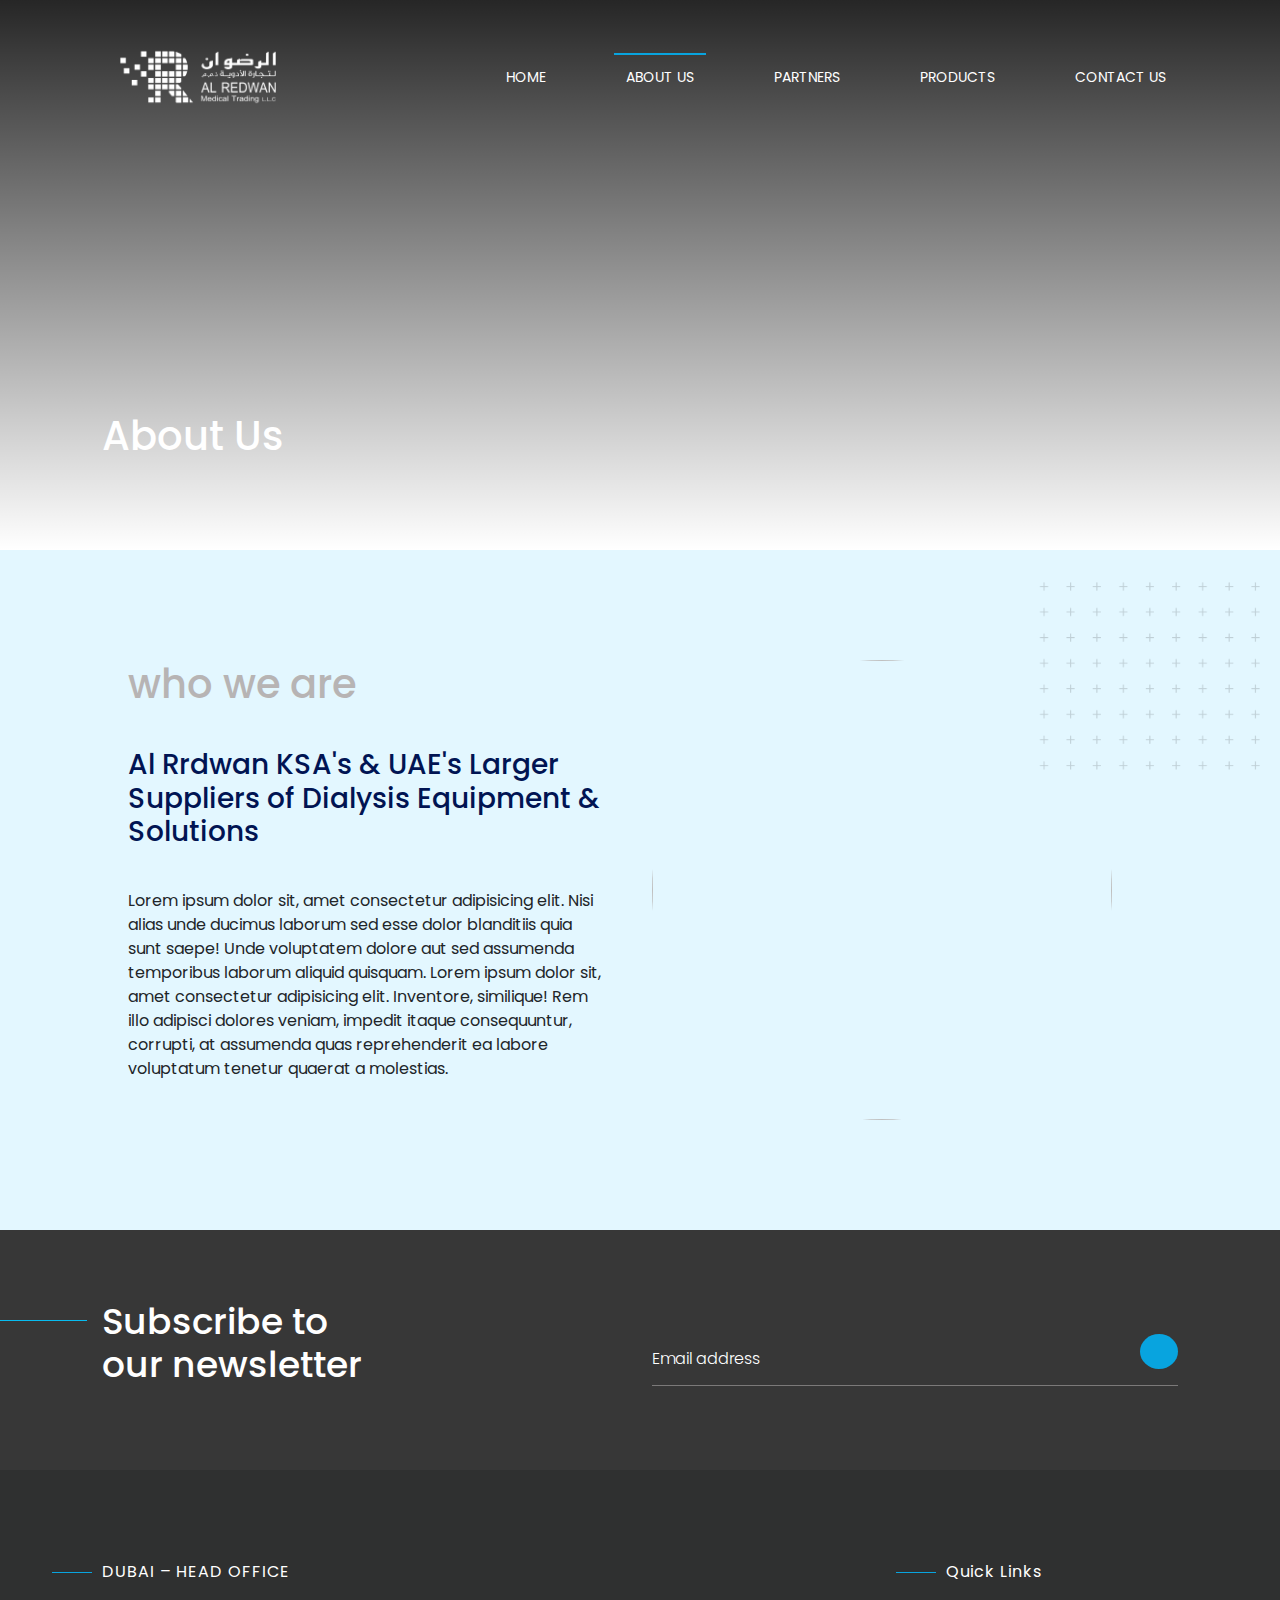
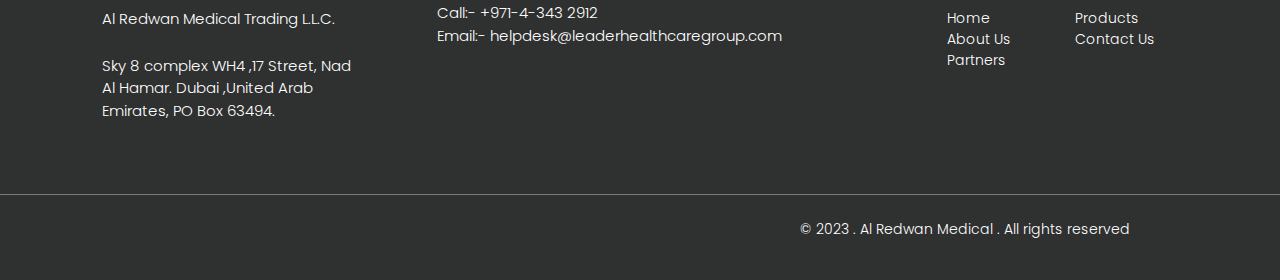
==== aboutus.html @ 27f6eedf "contact about initialize" ====
<!DOCTYPE html>
<html lang="en">

<head>
    <meta charset="UTF-8">
    <meta name="viewport" content="width=device-width, initial-scale=1.0">
    <meta http-equiv="X-UA-Compatible" content="ie=edge">
    <meta name="Description" content="Enter your description here" />
    <link rel="stylesheet" href="asset/css/bootstrap.min.css">
    <link rel="stylesheet" href="asset/css/swiper-bundle.min.css">
    <link rel="stylesheet" href="https://cdnjs.cloudflare.com/ajax/libs/font-awesome/6.4.2/css/all.min.css"
        integrity="sha512-z3gLpd7yknf1YoNbCzqRKc4qyor8gaKU1qmn+CShxbuBusANI9QpRohGBreCFkKxLhei6S9CQXFEbbKuqLg0DA=="
        crossorigin="anonymous" referrerpolicy="no-referrer" />
    <link rel="stylesheet" href="asset/css/style.css">
    <title>About Us</title>
</head>

<body>
    <nav class="navbar navbar-expand-lg">
        <div class="container">
            <a class="navbar-brand" href="#">
                <img src="asset/images/original logo_White.png" alt="Logo">
            </a>
            <button class="navbar-toggler" type="button" data-bs-toggle="collapse"
                data-bs-target="#navbarSupportedContent" aria-controls="navbarSupportedContent" aria-expanded="false"
                aria-label="Toggle navigation">
                <span class="fas fa-bars"></span>
            </button>
            <div class="collapse navbar-collapse " id="navbarSupportedContent">
                <ul class="navbar-nav ms-auto">
                    <li class="nav-item ">
                        <a class="nav-link " aria-current="page" href="index.html">Home</a>
                    </li>
                    <li class="nav-item">
                        <a class="nav-link active" href="#">About us</a>
                    </li>

                    <li class="nav-item">
                        <a class="nav-link" href="partners.html">Partners</a>
                    </li>

                    <li class="nav-item">
                        <a class="nav-link" href="products.html">Products</a>
                    </li>

                    <li class="nav-item">
                        <a class="nav-link" href="contact.html">Contact us</a>
                    </li>
                </ul>
            </div>
        </div>
    </nav>
    <main class="main Partner-main" style="--Partimg:url(../images/slideimg.png)">
        <div class="container">
            <div class="partners-heading">
                <h2 class="">About Us</h2>
            </div>

        </div>
    </main>

    <section class="about-section aboutpage">
        <div class="container">
            <div class="row">
                <div class="col-lg-6">
                    <div class="aboutText aboutmain">
                        <h1>who we are</h1>
                        <h3>
                            Al Rrdwan KSA's & UAE's Larger Suppliers of Dialysis Equipment & Solutions
                        </h3>
                        <p>Lorem ipsum dolor sit, amet consectetur adipisicing elit. Nisi alias unde ducimus laborum sed
                            esse dolor blanditiis quia sunt saepe! Unde voluptatem dolore aut sed assumenda temporibus
                            laborum aliquid quisquam. Lorem ipsum dolor sit,
                            amet consectetur adipisicing elit. Inventore, similique! Rem illo adipisci dolores veniam,
                            impedit itaque consequuntur, corrupti, at assumenda quas reprehenderit ea labore voluptatum
                            tenetur quaerat a molestias.</p>
                    </div>
                </div>
                
                <div class="col-md-6">
                    <div class="aboutdot">
                        <img src="asset/images/dotted.png" alt="">
                    </div>
                    <div class="aboutimage">
                        <img src="asset/images/slideimg.png" alt="">
                    </div>
                    
                </div>
                
            </div>
        </div>
    </section>

    <section class="partner-section subscribe-section">
        <div class="container mb-4">
            <div class="row justify-content-between align-items-end">
                <div class="col-md-4">
                    <h2 class="title">Subscribe to our newsletter</h2>
                </div>
                <div class="col-md-6 ">
                    <div class="subscribe-input d-flex align-items-center">

                        <input type="text" class="text form-control pb-2" placeholder="Email address" required>
                        <button class="subscribe-btn mb-3"><i
                                class="fa-solid fa-arrow-right align-items-center pt-1"></i></button>


                    </div>
                </div>
            </div>
        </div>


    </section>



    <section class="partner-section footer">
        <div class="container mb-4">
            <div class="row pb-5">

                <div class="col-md-3 ">
                    <div class="footer-heading d-flex align-items-center pb-4">
                        <span></span>
                        <p class="">DUBAI – HEAD OFFICE</p>
                    </div>

                    <div class="footer-location">
                        <p class="first pb-4 ">Al Redwan Medical Trading L.L.C.</p>

                        <p>Sky 8 complex WH4 ,17 Street, Nad Al Hamar. Dubai ,United Arab Emirates, PO Box 63494.</p>

                    </div>
                </div>
                <div class="col-md-5 ">
                    <div class="footer-email">

                        <p>Call:- +971-4-343 2912</p>
                        <p>Email:- helpdesk@leaderhealthcaregroup.com</p>

                    </div>
                </div>

                <div class="col-md-4 footer-section">
                    <div class="footer-heading footer-heading1 d-flex align-items-center pb-4">
                        <span></span>
                        <p class="">Quick Links</p>
                    </div>

                    <div class="row">
                        <div class="col-md-6 quick-links ">
                            <ul>
                                <li><a href="index.html">Home</a></li>
                                <li><a href="#">About Us</a></li>
                                <li><a href="partners.html">Partners</a></li>
                            </ul>
                        </div>
                        <div class="col-md-6 quick-links">
                            <ul>
                                <li><a href="products.html">Products</a></li>
                                <li><a href="contact.html">Contact Us</a></li>
                            </ul>
                        </div>
                    </div>


                </div>



            </div>


        </div>
        <div class="all-rights-border"></div>
        <div class="container">
            <div class="all-rights text-end pt-4">
                <p>© 2023 . Al Redwan Medical . All rights reserved</p>
            </div>
        </div>
    </section>



    <script src="https://cdnjs.cloudflare.com/ajax/libs/popper.js/2.9.2/umd/popper.min.js"></script>
    <script src="asset/js/swiper-bundle.min.js"></script>
    <script src="asset/js/jquery-3.6.0.min.js "></script>
    <script src="asset/js/bootstrap.bundle.min.js"></script>
</body>

</html>


<script>
    const links = document.querySelectorAll(".navbar-nav li a");
    function removeActiveClass() {
        links.forEach(link => link.classList.remove("active"));
    }
    links.forEach(link => {
        link.addEventListener('click', function (event) {
            removeActiveClass();
            link.classList.add('active');
        });
    });

    var swiper = new Swiper(".mySwiper", {
        slidesPerView: 1,
        spaceBetween: 0,
        loop: true,
        navigation: {
            nextEl: ".swiper-button-next",
            prevEl: ".swiper-button-prev",
        },
        breakpoints: {
            420: {
                slidesPerView: 1,
                spaceBetween: 4,
            },

            640: {
                slidesPerView: 2,
                spaceBetween: 6,
            },
            768: {
                slidesPerView: 3,
                spaceBetween: 10,
            },
            1024: {
                slidesPerView: 4,
                spaceBetween: 14,
            },
        },
    });

    var swiper = new Swiper(".myswiper2", {
        slidesPerView: 1,
        spaceBetween: 3,
        loop: true,
        // centeredSlides:true,
        breakpoints: {
            480: {
                slidesPerView: 2,
                spaceBetween: 5,
            },
            640: {
                slidesPerView: 3,
                spaceBetween: 10,
            },
            768: {
                slidesPerView: 4,
                spaceBetween: 15,
            },
            1024: {
                slidesPerView: 6,
                spaceBetween: 20,
            },
            2000: {
                slidesPerView: 8,
                spaceBetween: 20,
            },
        },
    });
</script>
---- asset/css/style.css ----
@import url('https://fonts.googleapis.com/css2?family=Poppins:wght@300;400;500;600;700&display=swap');

:root {
    --theme-color: #08a4df;
    --dark-color: #011453;
}

body {
    font-family: 'Poppins', sans-serif;
}

h1,
h2,
h3,
h4,
h5,
h6,
p,
figure {
    margin: 0;
}

p {
    font-size: 16px;
}

a {
    text-decoration: none;
    transition: 0.5s ease;
}



@media (max-width: 1366px) {
    .container {
        max-width: 1100px;
    }
   
}

.main {
    background-image: var(--bgimg);
    background-size: cover;
    height: 880px;
}

.navbar {
    padding: 40px 0;
    position: absolute;
    top: 0;
    left: 0;
    right: 0;
    z-index: 99;
}

.navbar-toggler {
    box-shadow: none !important;
    border: none !important;
    color: white;
}

.navbar-brand img {
    max-width: 15vw;
    min-width: 100px;
}

.navbar-nav {
    gap: 56px;
}

.navbar-nav .nav-link {
    color: #fff !important;
    text-transform: uppercase;
    padding: 12px !important;
    font-size: 14px;
    border-top: 2px solid transparent;
}

.navbar-nav .nav-link:hover,
.navbar-nav .nav-link.active {
    border-color: var(--theme-color);
}

.main {
    position: relative;
    z-index: 1;
    display: flex;
    align-items:center;
    color: white;
}

.main p {
    display: flex;
    align-items: center;
    gap: 18px;
    font-size: 16px;
    font-weight: 300;
}

.main p span {
    width: 50px;
    height: 1px;
    background-color: white;
    display: block;
}

.main h1 {
    font-size: 64px;
    margin: 50px 0;
}

.main .btn {
    border: 1px solid white;
    border-radius: 36px;
    padding: 0.8rem 3.25rem;
    font-size: 16px;
    text-transform: uppercase;
    color: #fff;
}

.main .btn:hover {
    background-color: white;
    color: black;
}

.main .btnplay {
    width: 128px;
    height: 128px;
    border: none;
    border-radius: 50%;
}

.main .btnplay i {
    font-size: 20px;
    color: var(--theme-color);
}

.main::after {
    content: '';
    position: absolute;
    inset: 0;
    background: linear-gradient(to bottom, rgba(0, 0, 0, 0.85) 0, rgba(0, 0, 0, 0) 100%);
    z-index: -1;
    pointer-events: none;

}

/* About Section */
.about-section {
    padding: 150px 0 150px;
    background: #e3f7ff;
    overflow: hidden;
}


.about-section .aboutText {
    margin: auto;
    width: 90%;
}

.about-section h2 {
    font-size: 40px;
    color: var(--dark-color);
    margin-bottom: 45px;
}

.about-section .btn {
    border: 1px solid #024670;
    border-radius: 36px;
    padding: 0.8rem 3.25rem;
    font-size: 16px;
    text-transform: uppercase;
    color: black;
    margin-top: 45px;
}

.about-section .btn:hover {
    background-color: #024670;
    color: white;
}

.about-section .images {
    margin-right: -7rem;
    display: flex;
    justify-content: end;
    position: relative;
    z-index: 1;
}

.about-section .images img:nth-child(1) {
    transform: translateY(-80px);
}

.about-section .images img:nth-child(2) {
    transform: translateY(80px);
}

.about-section .images img:nth-child(3) {
    position: absolute;
    bottom: -6rem;
    left: -3.5rem;
    z-index: -1;
}

/* !@About Section */


/* Partner Section */

.partner-section {
    background-color: var(--theme-color);
    padding: 90px 0 110px 0;
    color: white;
}

section .title {
    font-size: 32px;
    font-weight: 500;
    position: relative;
}

section .title::before {
    content: '';
    position: absolute;
    top: 20px;
    width: 180px;
    left: -195px;
    height: 1px;
    background-color: #08bcf0;
}

.partner-section .partnerImage {
    margin-top: 96px;
}

.partner-section a {
    display: block;
    background-color: white;
    border: 1px solid var(--theme-color);
    transition: filter 0.5s ease;
}

.partner-section a img {
    width: 100%;
    max-height: 190px;
    object-fit: cover;
}

.partner-section a:hover {
    filter: drop-shadow(-2px 10px 24px rgba(0, 0, 0, 0.25));
}

/* !@Partner Section */

.featured-section {
    background-color: #e3f8ff;
    padding: 150px 0;
}

.featured-section .btn {
    background-color: var(--theme-color);
    border-radius: 36px;
    padding: 0.8rem 2rem;
    font-size: 16px;
    text-transform: uppercase;
    color: white;
}

.featured-section .btn:hover {
    background-color: var(--dark-color);
    color: white;
}

.featured-section h2 {
    color: var(--dark-color);
}

.featured-section h2::before {
    background-color: var(--dark-color);
}

/* Prodcut Section */
.featured-section .swiper {
    padding: 1px;
    margin-top: 40px;
}

.featured-section .slider {
    position: relative;
}

.slider .swiper-button-prev,
.slider .swiper-button-next {
    width: 42px;
    height: 42px;
    border-radius: 50%;
    background-color: white;
}

.slider .swiper-button-prev::after,
.slider .swiper-button-next::after {
    font-size: 18px;
    font-weight: 700;
    color: var(--theme-color);
}

.slider .swiper-button-prev {
    left: -3rem;    
}

.slider .swiper-button-next {
    right: -3rem;
}

.productCard {
    position: relative;
    background-color: white;
    /* max-width: 295px; */
    max-height: 345px;
    min-height: 250px;
    text-align: center;
}

.productCard:hover {
    box-shadow: 0 0 0 1px #09a5df;
    /* border: 1px solid #09a5df; */
}

.productCard figure {
    position: relative;
    z-index: 1;
}

.productCard figure img:nth-child(2) {
    opacity: 1;
    transition: 0.5s ease;
}

.productCard figure .small {
    position: absolute;
    top: 10px;
    left: 10px;
    width: 100px;
    height: 50px;
    object-fit: cover;
    z-index: 3;
    transition: 0.5s ease;
}

.productCard:hover figure .small {
    top: 10%;
    left: 50%;
    transform: translateX(-50%);
    width: 200px;
    height: 140px;
}

.productCard .card-body {
    text-align: center;
    position: relative;
    z-index: 2;
    transition: 0.5s ease;
}

.productCard h3 {
    width: 165px;
    margin: auto;
    font-size: 16px;
    font-weight: 500;
    margin-bottom: 10px;
}

.productCard .card-body .btn {
    opacity: 0;
    transform: translateY(50%);
    transition: 0.5s ease;
}

.productCard:hover figure img:nth-child(2) {
    opacity: 0;
}

.productCard:hover .card-body {
    transform: translateY(-110px);
}

.productCard:hover .card-body .btn {
    opacity: 1;
    transform: translateY(10%);
}


/* !@Prodcut Section */


/* Event Section */
.myswiper2{
    margin: 0 -3rem;
    
}
.event-section{
    overflow: hidden;
}
.eventtop-text p{
    font-size: 16px;
    font-weight: 300;
}
.event-card {
   border-radius: 5px;  
}

.event-card img{
   min-height: 100px;
   object-fit: contain;
   width: 50%;
   height: 180px;
   min-height: 0px;
}

.event-text p{
   margin: 0 25px 0 25px;

    border-top: 1px solid black;
   padding-top: 10px;
    font-weight: 300;
    font-size: 10px;
    text-align: center;
    padding-bottom: 25px;
}
/* !@Event Section */



/* Contact Section */
.contact-section{
    padding: 0px 0;
}
.contact-section p{
    margin: 30px 0;
    font-weight: 300;

}
.contact-section h2{
    font-size: 55px;
    font-weight: 500;
    color: #09a5df;
}
.contact-section .title::before {
    content: '';
    position: absolute;
    top: 30px;
    width: 180px;
    left: -195px;
    height: 1px;
    background-color: #08bcf0;
}
.contact-section img{
    width: 100%;
   margin-top: -0.80rem;
    object-fit: cover;
    /* max-width: 450px; */
}
.contact-section .btn{
    padding: 0.8rem 2.5rem;
}
.contact-section .contact-text{
    padding-top: 150px;
}

/* !@Contact Section */


/* Subscribe Section */
.subscribe-section{
    background-color: #373737;
    padding: 70px 0 60px 0;

}
.subscribe-section h2{
    width: 80%;
font-size: 36px;
font-weight: 500;

}
.subscribe-input{
    border-bottom: 1px solid #7b7979 ;
}
.subscribe-input input{
    background-color: transparent !important;
    border: none !important;
    box-shadow: none !important;
    padding-left: 0;
}
.subscribe-input .form-control::placeholder{
    color: #fff;
    font-size: 16px;
    font-weight: 300;
}
.subscribe-input .form-control{
    caret-color: #fff;
    color: #fff;
}

.subscribe-input .subscribe-btn{
    background-color: var(--theme-color);
    width: 40px;
    height: 35px;
    border: none;
    border-radius: 50%;
}

.subscribe-input .subscribe-btn i {
    font-size: 20px;
    color: #fff;
}
/* !@Subscribe Section */


/* Footer */

.footer{
    background-color: #2f3030;
    padding: 90px 0 40px 0;
}
.footer-heading{
    gap: 10px;
}
.footer-heading span{
    width: 40px;
    height: 1px;
    background-color: var(--theme-color);
    margin-left: -3.1rem;
}
.footer-heading p{
    font-weight: 400;
    letter-spacing: 1px;
}
.footer-location p{
    font-size: 15px;
    font-weight: 300;
}
.footer-email{
    padding-top: 42px;
    margin-left: 60px;
}
.footer-email p{
    font-size: 15px;
    font-weight: 300; 
}
.quick-links{
    margin-left: 0px;
}
.quick-links ul {
    margin: 0;
    padding: 0;
    list-style: none;
}

.quick-links a{
    background-color: transparent;
    border: none;
    transition: none !important;
    color: #fff;
    font-size: 14px;
    font-weight: 300;
}
.footer-heading1{
    margin-left: 110px;
}
.footer-section .row{
    margin-left: 100px;

}
.all-rights-border{
    border-top: 1px solid #7b7979;
}
.all-rights p{
    font-size: 14px;
    font-weight: 300;
    padding-right: 3rem;
}


/* Home Mobile-version */
@media (max-width:1196px) {
    .slider .swiper-button-prev {
        left: -0.5rem;    
    }   
    .slider .swiper-button-next {
        right: -0.5rem;
    }
    .about-section .images {
        margin-right: -4rem; 
        /* z-index: auto;    */
    }
}
@media (max-width:1100px) {
    .about-section .aboutText {
        width: 70%;
    }
    
    .about-section h2 {
        font-size: 35px;  
    }
    .about-section p{
        font-size: 14px;
    }
    .footer-email{
        margin-left: 40px;
    }
    .footer-location p{
        font-size: 13px;
    }
    .footer-email p{
        font-size: 13px;
    }
    .quick-links a{
        font-size: 13px;
    }
}




@media (max-width:991px) {
    .featured-section .btn{
        margin-top: 20px;
    }
    .navbar-nav {
        gap: 6px;
    }

    .main {
        align-items:end;
        padding-bottom: 20px;
    }
    .main h1 {
        font-size: 50px;
    }
    .main .btn {
        padding: 0.8rem 3rem;        
    }
    .main .btnplay {
        width: 110px;
        height: 110px;
        
    }
    section .title::before {        
        left: -180px;
    }
    .about-section .images img{
        margin-top: 170px;
    }
    .about-section .aboutText {
        width: 90%;
    }
    .about-section .btn {
        padding: 0.8rem 3rem;
    }
    .contact-section .contact-text{
        padding-top: 60px;
    }
    .contact-section img{
       margin-top: -0.70rem;
    }
    .contact-section h2{
        font-size: 40px;
    }
    .contact-section .title::before {
        left: -180px;
        top: 20px;
    }
    .contact-section .btn{
        padding: 0.8rem 2rem;
    }
    .footer-email{
        margin-left: 13px;
    }
    .footer-section .row{
        margin-left: 60px;
    
    }
}

@media (max-width:767px) {
    .contact-section img{
       margin-top: -0rem;
    }
    .subscribe-input {
        margin-top: 40px;
    }
    .footer-email{
        margin-left: 0px;
    }
    .footer-section .row{
        margin-left: 0px;
    }
    .footer-heading1{
        margin-left: 0px;
        margin-top: 10px;
    }
    .footer-location p{
        font-size: 11px;
    }
    .footer-email p{
        font-size: 11px;
    }
    .quick-links a{
        font-size: 11px;
    }
   
    .footer-heading{
        gap: 5px;
    }
    .footer-heading span{
        width: 40px;
        height: 1px;
        background-color: var(--theme-color);
        margin-left: -2.5rem;
    }
}



@media (max-width:480px) {
    .main h1 {
        font-size: 40px;
    }
    .main .btnplay {
        margin-top: 10px;        
    }  
    .event-card{
        margin: 0 60px 0 60px;
    }
    .all-rights p{
        font-size: 11px;
        font-weight: 300;
        padding-right: 0rem;
    }
}
/* !@Home Mobile-version */



/* About Page */
.aboutpage{
    padding: 110px 0 110px;
}
.aboutmain h1{
    color: rgb(183, 180, 180);
}

.aboutmain h3{
    color: var(--dark-color);
    padding: 40px 0;
}
.aboutdot{
    position: relative;
}
.aboutdot img{
    position: absolute;
    top: -110px;
    right: -90px;
    max-height: 250px;
}
.aboutimage img{
    border-radius: 50%;
     object-fit: cover;
    height: 460px;
    width: 460px;
}

/* !@About Page */



/* Partners Page */

.Partner-main{
    background-image: var(--Partimg);
    background-size: cover;
    height: 550px;
}

.Partner-main{     
    align-items:end; 
}
.Partner-main h2 {
    font-size: 40px;
    margin: 90px 0px;
}
.partners-content .title::before {
    background-color: var(--dark-color);
}
.partners-content{
    background-color: #e3f8ff;
    color: var(--dark-color); 
}
.partners-content a {   
    border: 1px solid #e3f8ff;
}
.partners-content .partnerImage {
    margin-top: 35px;
}
.dotimage{
    position: relative;
}
.dotimage img{
    position: absolute;
    left: -19rem;
}
.partners-content1 .title::before {
    background-color: #fff;
}
.partners-content1 .partnerImage {
    margin-top: 35px;
}
/* !@Partners Page */


/* Product Page */
.productsection {
    padding: 70px 0 120px;
}
.featured-section .products-content{
    margin-top: 40px;
}

.dropdown a{
    padding-right: 20px;
}
.dropdown img{
    width: 60px;
    height: 50px;
    /* max-height: 100px;
    height: 90px; */
    object-fit: contain;
    /* margin-left: 0%; */
   
}

.dropbtn{
    border: 1px solid var(--theme-color) !important;
}
.dropdown-toggle{
    color: var(--theme-color) !important;
}
.dropbtn span{
    color: black;
}
.dropbtn{
    /* padding: 0px 2px; */
}
.productCard1 .card-body .btn {
    opacity: 0;
    transform: translateY(10%);
    transition: 0.3s ease;
}

/* !@Product Page */

.about-section .images img:nth-child(3) {
    position: absolute;
    bottom: -6rem;
    left: -3.5rem;
    z-index: -1;
}

/* Contact Page */
.top-image{
   position: relative;
    /* margin-top: -8rem; */
    z-index: -1;
}
.top-image img{
    max-height: 250px;
    position: absolute;
    right: -90px;
    top: -95px;
}
.contact-form{
    z-index: 44;
}
.contact-info p{
    font-size: 14px;
    font-weight: 300;
}
.conatct-border{
    border-bottom: 1px solid white;
    margin-right: 200px;
}
.contact-loc{
    margin-top: 25px;
    margin-bottom: 30px;
}
.partners-content1 i{
    font-size: 22px;
}
.contact-loc a{
    background-color: transparent;
    text-decoration: none;
    color: #fff;
    font-size: 14px;

}
.contact-loc p{
    /* width: 70%; */
    font-size: 14px;
}
.contact-form input{
    border-radius: 20px;
    box-shadow: none !important;
}
.contact-form textarea{
    box-shadow: none !important;
}
.contact-form button{
    border-radius: 25px;
    background-color: #fff;
    padding: 10px 50px;
    border: none;
    text-transform: uppercase;
}
.contact-form button:hover{
    background-color: var(--dark-color);
    color: #fff;
    transition: 0.5s;
}
.contact-form .form-control::placeholder{
    /* color: #fff; */
    font-size: 14px;
    font-weight: 200;
    padding-left: 10px;
}
.form .form-control::placeholder{
    padding-top: 5px;
}

@media (max-width:1200px) {
    .top-image img{
        right: -10px;
    }
}
@media (max-width:767px) {
    .contact-form{
        margin-top: 20px;
    }
}
@media (max-width:425px) {
    .conatct-border{
        margin-right: 0px;
    } 
}
/* .about-section {
    padding: 150px 0 150px;
    background: #e3f7ff;
    overflow: hidden;
} */
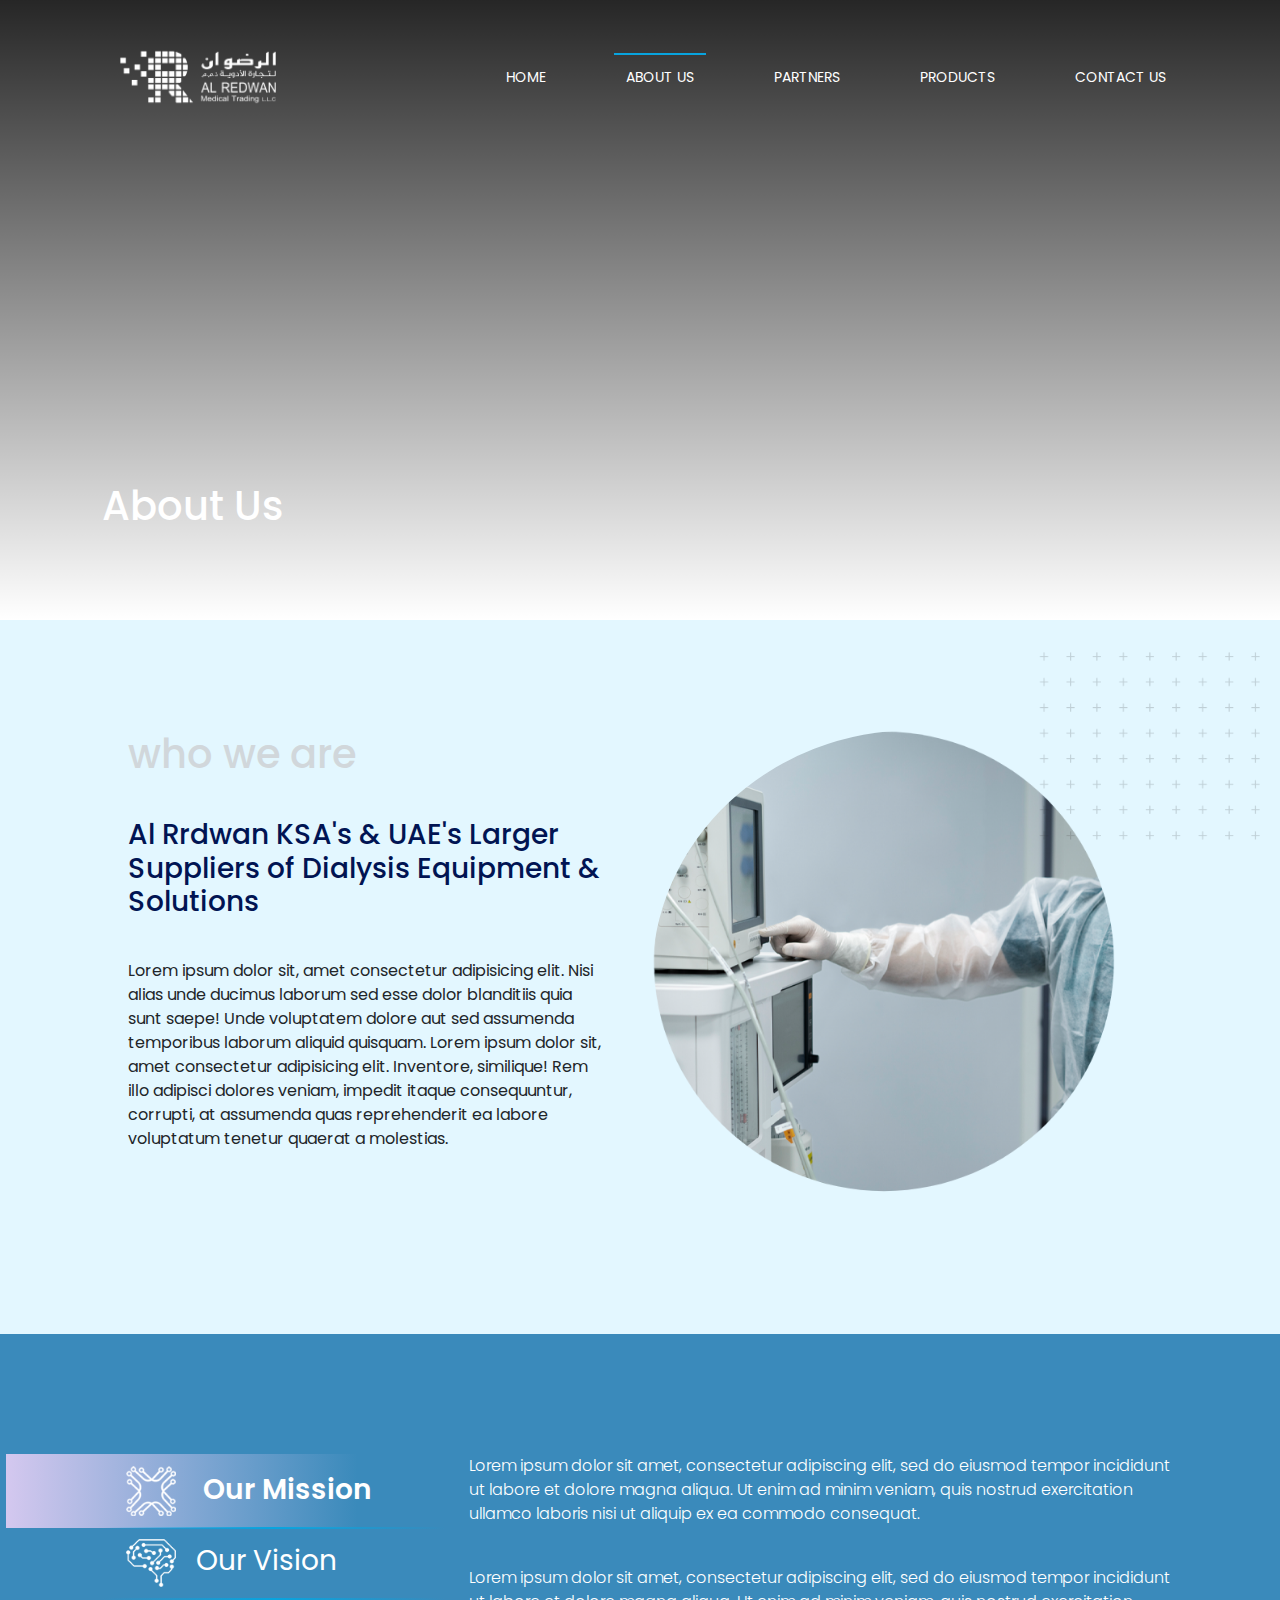
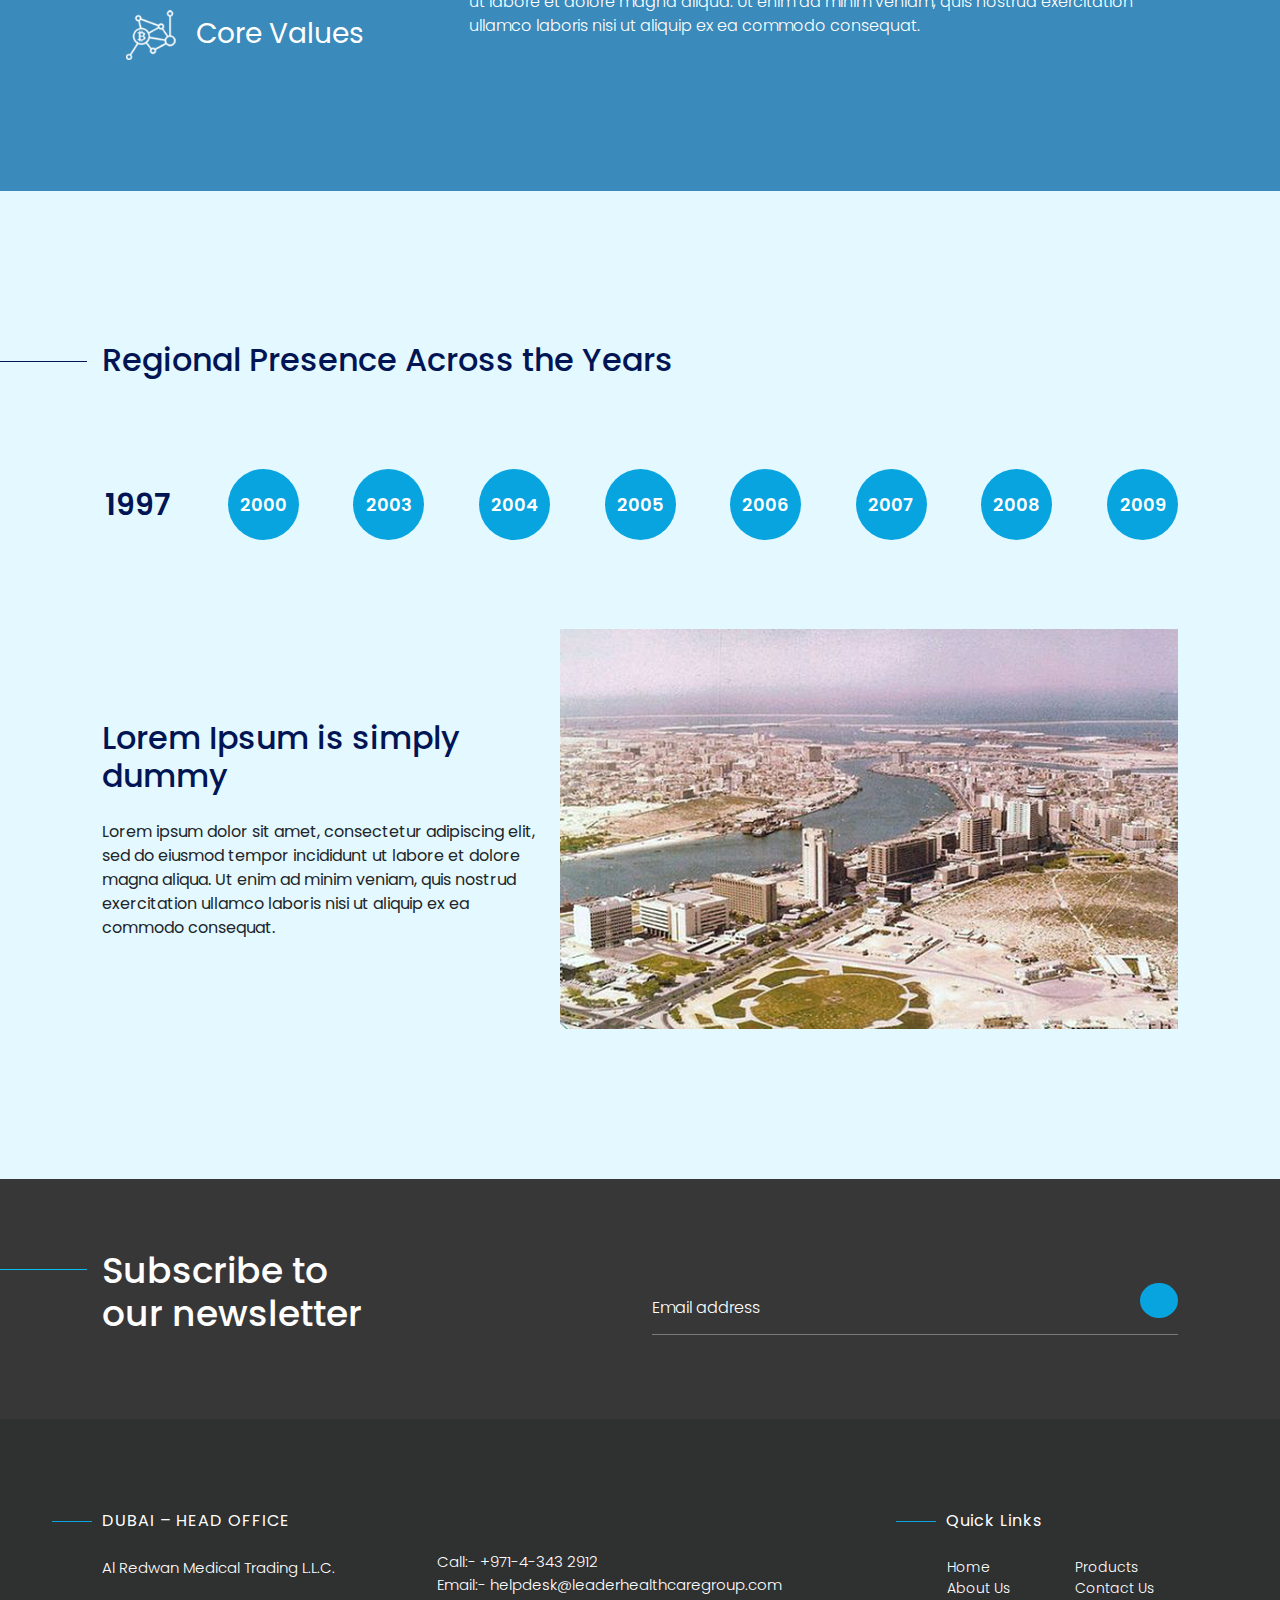
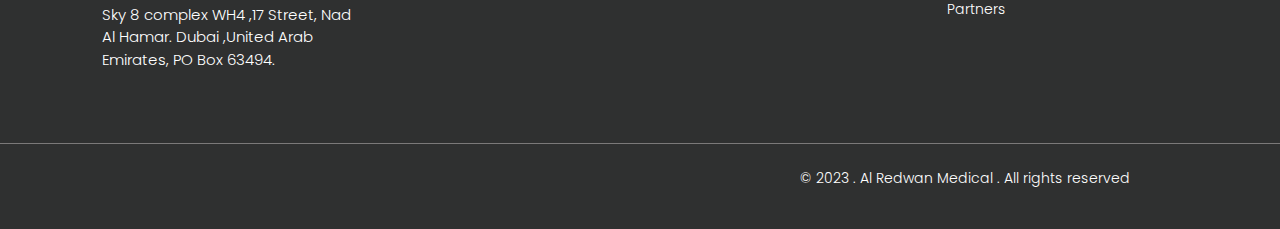
==== commit ed6e1761: "about partners and product page update" ====
--- a/aboutus.html
+++ b/aboutus.html
@@ -76,19 +76,317 @@
                             tenetur quaerat a molestias.</p>
                     </div>
                 </div>
-                
+
                 <div class="col-md-6">
                     <div class="aboutdot">
                         <img src="asset/images/dotted.png" alt="">
                     </div>
                     <div class="aboutimage">
-                        <img src="asset/images/slideimg.png" alt="">
-                    </div>
-                    
-                </div>
-                
-            </div>
-        </div>
+                        <img src="asset/images/aboutcircle.png" alt="">
+                    </div>
+
+                </div>
+
+            </div>
+        </div>
+    </section>
+
+    <section class="timelineTab">
+        <div class="container">
+            <div class="row">
+                <div class="col-md-4">
+                    <ul class="nav nav-tabs" id="myTab" role="tablist">
+                        <li class="nav-item" role="presentation">
+                            <button class="nav-link active" id="home-tab" data-bs-toggle="tab" data-bs-target="#home"
+                                type="button" role="tab" aria-controls="home" aria-selected="true"><span><img
+                                        src="asset/images/abouticon.png" class="img-fluid" alt=""> Our
+                                    Mission</span> <i class="fa-solid fa-chevron-right"></i></button>
+                        </li>
+                        <li class="nav-item" role="presentation">
+                            <button class="nav-link" id="profile-tab" data-bs-toggle="tab" data-bs-target="#profile"
+                                type="button" role="tab" aria-controls="profile" aria-selected="false"><span><img
+                                        src="asset/images/abouticon1 (1).png" class="img-fluid" alt="">Our
+                                    Vision</span> <i class="fa-solid fa-chevron-right"></i></button>
+                        </li>
+                        <li class="nav-item" role="presentation">
+                            <button class="nav-link" id="contact-tab" data-bs-toggle="tab" data-bs-target="#contact"
+                                type="button" role="tab" aria-controls="contact" aria-selected="false"><span><img
+                                        src="asset/images/abouticon2.png" class="img-fluid" alt="">Core
+                                    Values</span> <i class="fa-solid fa-chevron-right"></i></button>
+                        </li>
+                    </ul>
+
+                </div>
+                <div class="col-md-8">
+                    <div class="tab-content" id="myTabContent">
+                        <div class="tab-pane fade show active" id="home" role="tabpanel" aria-labelledby="home-tab">
+                            <p>Lorem ipsum dolor sit amet, consectetur adipiscing elit, sed do eiusmod tempor incididunt
+                                ut labore et dolore magna aliqua. Ut enim ad minim veniam, quis nostrud exercitation
+                                ullamco laboris nisi ut aliquip ex ea commodo consequat.</p>
+
+                            <p>Lorem ipsum dolor sit amet, consectetur adipiscing elit, sed do eiusmod tempor
+                                incididunt ut labore et dolore magna aliqua. Ut enim ad minim veniam, quis nostrud
+                                exercitation ullamco laboris nisi ut aliquip ex ea commodo consequat.
+                            </p>
+                        </div>
+                        <div class="tab-pane fade" id="profile" role="tabpanel" aria-labelledby="profile-tab">
+                            <p>Lorem ipsum dolor sit amet, consectetur adipiscing elit, sed do eiusmod tempor incididunt
+                                ut labore et dolore magna aliqua. Ut enim ad minim veniam, quis nostrud exercitation
+                                ullamco laboris nisi ut aliquip ex ea commodo consequat.</p>
+
+                            <p>Lorem ipsum dolor sit amet, consectetur adipiscing elit, sed do eiusmod tempor
+                                incididunt ut labore et dolore magna aliqua. Ut enim ad minim veniam, quis nostrud
+                                exercitation ullamco laboris nisi ut aliquip ex ea commodo consequat.
+                            </p>
+                        </div>
+                        <div class="tab-pane fade" id="contact" role="tabpanel" aria-labelledby="contact-tab">
+                            <p>Lorem ipsum dolor sit amet, consectetur adipiscing elit, sed do eiusmod tempor incididunt
+                                ut labore et dolore magna aliqua. Ut enim ad minim veniam, quis nostrud exercitation
+                                ullamco laboris nisi ut aliquip ex ea commodo consequat.</p>
+
+                            <p>Lorem ipsum dolor sit amet, consectetur adipiscing elit, sed do eiusmod tempor
+                                incididunt ut labore et dolore magna aliqua. Ut enim ad minim veniam, quis nostrud
+                                exercitation ullamco laboris nisi ut aliquip ex ea commodo consequat.
+                            </p>
+                        </div>
+                    </div>
+                </div>
+            </div>
+        </div>
+    </section>
+
+
+    <section class="featured-section">
+        <div class="container">
+            <div class="">
+                <h2 class="title">Regional Presence Across the Years</h2>
+            </div>
+
+            <ul class="nav nav-tabs" id="myTab1" role="tablist">
+                <li class="nav-item" role="presentation">
+                    <button class="nav-link active" id="tab1-tab" data-bs-toggle="tab" data-bs-target="#tab1"
+                        type="button" role="tab" aria-controls="tab1" aria-selected="true">1997</button>
+                </li>
+                <li class="nav-item" role="presentation">
+                    <button class="nav-link" id="tab2-tab" data-bs-toggle="tab" data-bs-target="#tab2" type="button"
+                        role="tab" aria-controls="tab2" aria-selected="false">2000</button>
+                </li>
+                <li class="nav-item" role="presentation">
+                    <button class="nav-link" id="tab3-tab" data-bs-toggle="tab" data-bs-target="#tab3" type="button"
+                        role="tab" aria-controls="tab3" aria-selected="false">2003</button>
+                </li>
+                <li class="nav-item" role="presentation">
+                    <button class="nav-link" id="tab4-tab" data-bs-toggle="tab" data-bs-target="#tab4" type="button"
+                        role="tab" aria-controls="tab4" aria-selected="false">2004</button>
+                </li>
+                <li class="nav-item" role="presentation">
+                    <button class="nav-link" id="tab5-tab" data-bs-toggle="tab" data-bs-target="#tab5" type="button"
+                        role="tab" aria-controls="tab5" aria-selected="false">2005</button>
+                </li>
+                <li class="nav-item" role="presentation">
+                    <button class="nav-link" id="tab6-tab" data-bs-toggle="tab" data-bs-target="#tab6" type="button"
+                        role="tab" aria-controls="tab6" aria-selected="false">2006</button>
+                </li>
+                <li class="nav-item" role="presentation">
+                    <button class="nav-link" id="tab7-tab" data-bs-toggle="tab" data-bs-target="#tab7" type="button"
+                        role="tab" aria-controls="tab7" aria-selected="false">2007</button>
+                </li>
+                <li class="nav-item" role="presentation">
+                    <button class="nav-link" id="tab8-tab" data-bs-toggle="tab" data-bs-target="#tab8" type="button"
+                        role="tab" aria-controls="tab8" aria-selected="false">2008</button>
+                </li>
+                <li class="nav-item" role="presentation">
+                    <button class="nav-link" id="tab9-tab" data-bs-toggle="tab" data-bs-target="#tab9" type="button"
+                        role="tab" aria-controls="tab9" aria-selected="false">2009</button>
+                </li>
+            </ul>
+
+            <div class="tab-content" id="myTabContent1">
+                <div class="tab-pane fade show active" id="tab1" role="tabpanel" aria-labelledby="tab1-tab">
+                    <div class="row align-items-center">
+
+                        <div class="col-md-5">
+                            <div class="icon-content">
+                                <h2>Lorem Ipsum is simply dummy</h2>
+                                <p class="mt-4">Lorem ipsum dolor sit amet, consectetur adipiscing elit, sed do eiusmod
+                                    tempor
+                                    incididunt ut labore et dolore magna aliqua. Ut enim ad minim veniam, quis nostrud
+                                    exercitation ullamco laboris nisi ut aliquip ex ea commodo consequat.
+                                </p>
+                            </div>
+                        </div>
+                        <div class="col-md-7">
+                            <div class="icon-image">
+                                <img src="asset/images/iconimage.png" alt="">
+                            </div>
+                        </div>
+                    </div>
+                </div>
+                <div class="tab-pane fade" id="tab2" role="tabpanel" aria-labelledby="tab2-tab">
+                    <div class="row align-items-center">
+
+                        <div class="col-md-5">
+                            <div class="icon-content">
+                                <h2>Lorem Ipsum is simply dummy</h2>
+                                <p class="mt-4">Lorem ipsum dolor sit amet, consectetur adipiscing elit, sed do eiusmod
+                                    tempor
+                                    incididunt ut labore et dolore magna aliqua. Ut enim ad minim veniam, quis nostrud
+                                    exercitation ullamco laboris nisi ut aliquip ex ea commodo consequat.
+                                </p>
+                            </div>
+                        </div>
+                        <div class="col-md-7">
+                            <div class="icon-image">
+                                <img src="asset/images/iconimage.png" alt="">
+                            </div>
+                        </div>
+                    </div>
+                </div>
+                <div class="tab-pane fade" id="tab3" role="tabpanel" aria-labelledby="tab3-tab">
+                    <div class="row align-items-center">
+
+                        <div class="col-md-5">
+                            <div class="icon-content">
+                                <h2>Lorem Ipsum is simply dummy</h2>
+                                <p class="mt-4">Lorem ipsum dolor sit amet, consectetur adipiscing elit, sed do eiusmod
+                                    tempor
+                                    incididunt ut labore et dolore magna aliqua. Ut enim ad minim veniam, quis nostrud
+                                    exercitation ullamco laboris nisi ut aliquip ex ea commodo consequat.
+                                </p>
+                            </div>
+                        </div>
+                        <div class="col-md-7">
+                            <div class="icon-image">
+                                <img src="asset/images/iconimage.png" alt="">
+                            </div>
+                        </div>
+                    </div>
+                </div>
+                <div class="tab-pane fade" id="tab4" role="tabpanel" aria-labelledby="tab4-tab">
+                    <div class="row align-items-center">
+
+                        <div class="col-md-5">
+                            <div class="icon-content">
+                                <h2>Lorem Ipsum is simply dummy</h2>
+                                <p class="mt-4">Lorem ipsum dolor sit amet, consectetur adipiscing elit, sed do eiusmod
+                                    tempor
+                                    incididunt ut labore et dolore magna aliqua. Ut enim ad minim veniam, quis nostrud
+                                    exercitation ullamco laboris nisi ut aliquip ex ea commodo consequat.
+                                </p>
+                            </div>
+                        </div>
+                        <div class="col-md-7">
+                            <div class="icon-image">
+                                <img src="asset/images/iconimage.png" alt="">
+                            </div>
+                        </div>
+                    </div>
+                </div>
+                <div class="tab-pane fade" id="tab5" role="tabpanel" aria-labelledby="tab5-tab">
+                    <div class="row align-items-center">
+
+                        <div class="col-md-5">
+                            <div class="icon-content">
+                                <h2>Lorem Ipsum is simply dummy</h2>
+                                <p class="mt-4">Lorem ipsum dolor sit amet, consectetur adipiscing elit, sed do eiusmod
+                                    tempor
+                                    incididunt ut labore et dolore magna aliqua. Ut enim ad minim veniam, quis nostrud
+                                    exercitation ullamco laboris nisi ut aliquip ex ea commodo consequat.
+                                </p>
+                            </div>
+                        </div>
+                        <div class="col-md-7">
+                            <div class="icon-image">
+                                <img src="asset/images/iconimage.png" alt="">
+                            </div>
+                        </div>
+                    </div>
+                </div>
+                <div class="tab-pane fade" id="tab6" role="tabpanel" aria-labelledby="tab6-tab">
+                    <div class="row align-items-center">
+
+                        <div class="col-md-5">
+                            <div class="icon-content">
+                                <h2>Lorem Ipsum is simply dummy</h2>
+                                <p class="mt-4">Lorem ipsum dolor sit amet, consectetur adipiscing elit, sed do eiusmod
+                                    tempor
+                                    incididunt ut labore et dolore magna aliqua. Ut enim ad minim veniam, quis nostrud
+                                    exercitation ullamco laboris nisi ut aliquip ex ea commodo consequat.
+                                </p>
+                            </div>
+                        </div>
+                        <div class="col-md-7">
+                            <div class="icon-image">
+                                <img src="asset/images/iconimage.png" alt="">
+                            </div>
+                        </div>
+                    </div>
+                </div>
+                <div class="tab-pane fade" id="tab7" role="tabpanel" aria-labelledby="tab7-tab">
+                    <div class="row align-items-center">
+
+                        <div class="col-md-5">
+                            <div class="icon-content">
+                                <h2>Lorem Ipsum is simply dummy</h2>
+                                <p class="mt-4">Lorem ipsum dolor sit amet, consectetur adipiscing elit, sed do eiusmod
+                                    tempor
+                                    incididunt ut labore et dolore magna aliqua. Ut enim ad minim veniam, quis nostrud
+                                    exercitation ullamco laboris nisi ut aliquip ex ea commodo consequat.
+                                </p>
+                            </div>
+                        </div>
+                        <div class="col-md-7">
+                            <div class="icon-image">
+                                <img src="asset/images/iconimage.png" alt="">
+                            </div>
+                        </div>
+                    </div>
+                </div>
+                <div class="tab-pane fade" id="tab8" role="tabpanel" aria-labelledby="tab8-tab">
+                    <div class="row align-items-center">
+
+                        <div class="col-md-5">
+                            <div class="icon-content">
+                                <h2>Lorem Ipsum is simply dummy</h2>
+                                <p class="mt-4">Lorem ipsum dolor sit amet, consectetur adipiscing elit, sed do eiusmod
+                                    tempor
+                                    incididunt ut labore et dolore magna aliqua. Ut enim ad minim veniam, quis nostrud
+                                    exercitation ullamco laboris nisi ut aliquip ex ea commodo consequat.
+                                </p>
+                            </div>
+                        </div>
+                        <div class="col-md-7">
+                            <div class="icon-image">
+                                <img src="asset/images/iconimage.png" alt="">
+                            </div>
+                        </div>
+                    </div>
+                </div>
+                <div class="tab-pane fade" id="tab9" role="tabpanel" aria-labelledby="tab9-tab">
+                    <div class="row align-items-center">
+
+                        <div class="col-md-5">
+                            <div class="icon-content">
+                                <h2>Lorem Ipsum is simply dummy</h2>
+                                <p class="mt-4">Lorem ipsum dolor sit amet, consectetur adipiscing elit, sed do eiusmod
+                                    tempor
+                                    incididunt ut labore et dolore magna aliqua. Ut enim ad minim veniam, quis nostrud
+                                    exercitation ullamco laboris nisi ut aliquip ex ea commodo consequat.
+                                </p>
+                            </div>
+                        </div>
+                        <div class="col-md-7">
+                            <div class="icon-image">
+                                <img src="asset/images/iconimage.png" alt="">
+                            </div>
+                        </div>
+                    </div>
+                </div>
+            </div>
+
+
+        </div>
+
     </section>
 
     <section class="partner-section subscribe-section">
--- a/asset/css/style.css
+++ b/asset/css/style.css
@@ -35,7 +35,7 @@
     .container {
         max-width: 1100px;
     }
-   
+
 }
 
 .main {
@@ -60,8 +60,9 @@
 }
 
 .navbar-brand img {
-    max-width: 15vw;
+    width: 15vw;
     min-width: 100px;
+    max-width: 235px;
 }
 
 .navbar-nav {
@@ -85,7 +86,7 @@
     position: relative;
     z-index: 1;
     display: flex;
-    align-items:center;
+    align-items: center;
     color: white;
 }
 
@@ -305,7 +306,7 @@
 }
 
 .slider .swiper-button-prev {
-    left: -3rem;    
+    left: -3rem;
 }
 
 .slider .swiper-button-next {
@@ -394,57 +395,64 @@
 
 
 /* Event Section */
-.myswiper2{
+.myswiper2 {
     margin: 0 -3rem;
-    
-}
-.event-section{
+
+}
+
+.event-section {
     overflow: hidden;
 }
-.eventtop-text p{
+
+.eventtop-text p {
     font-size: 16px;
     font-weight: 300;
 }
+
 .event-card {
-   border-radius: 5px;  
-}
-
-.event-card img{
-   min-height: 100px;
-   object-fit: contain;
-   width: 50%;
-   height: 180px;
-   min-height: 0px;
-}
-
-.event-text p{
-   margin: 0 25px 0 25px;
+    border-radius: 5px;
+}
+
+.event-card img {
+    min-height: 100px;
+    object-fit: contain;
+    width: 50%;
+    height: 180px;
+    min-height: 0px;
+}
+
+.event-text p {
+    margin: 0 25px 0 25px;
 
     border-top: 1px solid black;
-   padding-top: 10px;
+    padding-top: 10px;
     font-weight: 300;
     font-size: 10px;
     text-align: center;
     padding-bottom: 25px;
 }
+
 /* !@Event Section */
 
 
 
 /* Contact Section */
-.contact-section{
+.contact-section {
     padding: 0px 0;
 }
-.contact-section p{
+
+.contact-section p {
     margin: 30px 0;
     font-weight: 300;
 
 }
-.contact-section h2{
+
+.contact-section h2 {
     font-size: 55px;
     font-weight: 500;
     color: #09a5df;
 }
+
 .contact-section .title::before {
     content: '';
     position: absolute;
@@ -454,16 +462,19 @@
     height: 1px;
     background-color: #08bcf0;
 }
-.contact-section img{
+
+.contact-section img {
     width: 100%;
-   margin-top: -0.80rem;
+    margin-top: -0.80rem;
     object-fit: cover;
     /* max-width: 450px; */
 }
-.contact-section .btn{
+
+.contact-section .btn {
     padding: 0.8rem 2.5rem;
 }
-.contact-section .contact-text{
+
+.contact-section .contact-text {
     padding-top: 150px;
 }
 
@@ -471,37 +482,42 @@
 
 
 /* Subscribe Section */
-.subscribe-section{
+.subscribe-section {
     background-color: #373737;
     padding: 70px 0 60px 0;
 
 }
-.subscribe-section h2{
+
+.subscribe-section h2 {
     width: 80%;
-font-size: 36px;
-font-weight: 500;
-
-}
-.subscribe-input{
-    border-bottom: 1px solid #7b7979 ;
-}
-.subscribe-input input{
+    font-size: 36px;
+    font-weight: 500;
+
+}
+
+.subscribe-input {
+    border-bottom: 1px solid #7b7979;
+}
+
+.subscribe-input input {
     background-color: transparent !important;
     border: none !important;
     box-shadow: none !important;
     padding-left: 0;
 }
-.subscribe-input .form-control::placeholder{
+
+.subscribe-input .form-control::placeholder {
     color: #fff;
     font-size: 16px;
     font-weight: 300;
 }
-.subscribe-input .form-control{
+
+.subscribe-input .form-control {
     caret-color: #fff;
     color: #fff;
 }
 
-.subscribe-input .subscribe-btn{
+.subscribe-input .subscribe-btn {
     background-color: var(--theme-color);
     width: 40px;
     height: 35px;
@@ -513,50 +529,59 @@
     font-size: 20px;
     color: #fff;
 }
+
 /* !@Subscribe Section */
 
 
 /* Footer */
 
-.footer{
+.footer {
     background-color: #2f3030;
     padding: 90px 0 40px 0;
 }
-.footer-heading{
+
+.footer-heading {
     gap: 10px;
 }
-.footer-heading span{
+
+.footer-heading span {
     width: 40px;
     height: 1px;
     background-color: var(--theme-color);
     margin-left: -3.1rem;
 }
-.footer-heading p{
+
+.footer-heading p {
     font-weight: 400;
     letter-spacing: 1px;
 }
-.footer-location p{
+
+.footer-location p {
     font-size: 15px;
     font-weight: 300;
 }
-.footer-email{
+
+.footer-email {
     padding-top: 42px;
     margin-left: 60px;
 }
-.footer-email p{
+
+.footer-email p {
     font-size: 15px;
-    font-weight: 300; 
-}
-.quick-links{
+    font-weight: 300;
+}
+
+.quick-links {
     margin-left: 0px;
 }
+
 .quick-links ul {
     margin: 0;
     padding: 0;
     list-style: none;
 }
 
-.quick-links a{
+.quick-links a {
     background-color: transparent;
     border: none;
     transition: none !important;
@@ -564,57 +589,77 @@
     font-size: 14px;
     font-weight: 300;
 }
-.footer-heading1{
+
+.footer-heading1 {
     margin-left: 110px;
 }
-.footer-section .row{
+
+.footer-section .row {
     margin-left: 100px;
 
 }
-.all-rights-border{
-    border-top: 1px solid #7b7979;
-}
-.all-rights p{
-    font-size: 14px;
-    font-weight: 300;
-    padding-right: 3rem;
-}
-
-
+.footer-icon{
+    margin: 10px;
+}
+.footer-icon ul{
+list-style: none;
+gap: 10px;
+padding: 0%;
+}
+.footer-icon a{
+    border-radius: 50%;
+    width: 40px;
+    height: 40px;
+    border: 1px solid #fff;
+    background-color: transparent;
+}
+.footer-icon i{
+padding-top: 12px;
+color: #fff;
+
+}
 /* Home Mobile-version */
 @media (max-width:1196px) {
     .slider .swiper-button-prev {
-        left: -0.5rem;    
-    }   
+        left: -0.5rem;
+    }
+
     .slider .swiper-button-next {
         right: -0.5rem;
     }
+
     .about-section .images {
-        margin-right: -4rem; 
+        margin-right: -4rem;
         /* z-index: auto;    */
     }
 }
+
 @media (max-width:1100px) {
     .about-section .aboutText {
         width: 70%;
     }
-    
+
     .about-section h2 {
-        font-size: 35px;  
-    }
-    .about-section p{
+        font-size: 35px;
+    }
+
+    .about-section p {
         font-size: 14px;
     }
-    .footer-email{
+
+    .footer-email {
         margin-left: 40px;
     }
-    .footer-location p{
+
+    .footer-location p {
         font-size: 13px;
     }
-    .footer-email p{
+
+    .footer-email p {
         font-size: 13px;
     }
-    .quick-links a{
+
+    .quick-links a {
         font-size: 13px;
     }
 }
@@ -623,96 +668,119 @@
 
 
 @media (max-width:991px) {
-    .featured-section .btn{
+    .featured-section .btn {
         margin-top: 20px;
     }
+
     .navbar-nav {
         gap: 6px;
     }
 
     .main {
-        align-items:end;
+        align-items: end;
         padding-bottom: 20px;
     }
+
     .main h1 {
         font-size: 50px;
     }
+
     .main .btn {
-        padding: 0.8rem 3rem;        
-    }
+        padding: 0.8rem 3rem;
+    }
+
     .main .btnplay {
         width: 110px;
         height: 110px;
-        
-    }
-    section .title::before {        
+
+    }
+
+    section .title::before {
         left: -180px;
     }
-    .about-section .images img{
+
+    .about-section .images img {
         margin-top: 170px;
     }
+
     .about-section .aboutText {
         width: 90%;
     }
+
     .about-section .btn {
         padding: 0.8rem 3rem;
     }
-    .contact-section .contact-text{
+
+    .contact-section .contact-text {
         padding-top: 60px;
     }
-    .contact-section img{
-       margin-top: -0.70rem;
-    }
-    .contact-section h2{
+
+    .contact-section img {
+        margin-top: -0.70rem;
+    }
+
+    .contact-section h2 {
         font-size: 40px;
     }
+
     .contact-section .title::before {
         left: -180px;
         top: 20px;
     }
-    .contact-section .btn{
+
+    .contact-section .btn {
         padding: 0.8rem 2rem;
     }
-    .footer-email{
+
+    .footer-email {
         margin-left: 13px;
     }
-    .footer-section .row{
+
+    .footer-section .row {
         margin-left: 60px;
-    
+
     }
 }
 
 @media (max-width:767px) {
-    .contact-section img{
-       margin-top: -0rem;
-    }
+    .contact-section img {
+        margin-top: -0rem;
+    }
+
     .subscribe-input {
         margin-top: 40px;
     }
-    .footer-email{
+
+    .footer-email {
         margin-left: 0px;
     }
-    .footer-section .row{
+
+    .footer-section .row {
         margin-left: 0px;
     }
-    .footer-heading1{
+
+    .footer-heading1 {
         margin-left: 0px;
         margin-top: 10px;
     }
-    .footer-location p{
+
+    .footer-location p {
         font-size: 11px;
     }
-    .footer-email p{
+
+    .footer-email p {
         font-size: 11px;
     }
-    .quick-links a{
+
+    .quick-links a {
         font-size: 11px;
     }
-   
-    .footer-heading{
+
+    .footer-heading {
         gap: 5px;
     }
-    .footer-heading span{
+
+    .footer-heading span {
         width: 40px;
         height: 1px;
         background-color: var(--theme-color);
@@ -726,48 +794,151 @@
     .main h1 {
         font-size: 40px;
     }
+
     .main .btnplay {
-        margin-top: 10px;        
-    }  
-    .event-card{
+        margin-top: 10px;
+    }
+
+    .event-card {
         margin: 0 60px 0 60px;
     }
-    .all-rights p{
+
+    .all-rights p {
         font-size: 11px;
         font-weight: 300;
         padding-right: 0rem;
     }
 }
+
 /* !@Home Mobile-version */
 
 
 
 /* About Page */
-.aboutpage{
+.aboutpage {
     padding: 110px 0 110px;
 }
-.aboutmain h1{
-    color: rgb(183, 180, 180);
-}
-
-.aboutmain h3{
+
+.aboutmain h1 {
+    color: #d1d7db;
+}
+
+.aboutmain h3 {
     color: var(--dark-color);
     padding: 40px 0;
 }
-.aboutdot{
+
+.aboutdot {
     position: relative;
 }
-.aboutdot img{
+
+.aboutdot img {
     position: absolute;
     top: -110px;
     right: -90px;
     max-height: 250px;
 }
-.aboutimage img{
+
+.aboutimage img {
     border-radius: 50%;
-     object-fit: cover;
-    height: 460px;
-    width: 460px;
+    object-fit: cover;
+    width: 100%;
+}
+
+.all-rights-border {
+    border-top: 1px solid #7b7979;
+}
+
+.all-rights p {
+    font-size: 14px;
+    font-weight: 300;
+    padding-right: 3rem;
+}
+
+.timelineTab {
+    padding: 120px 0;
+    background-color: #3a8abb;
+}
+
+.timelineTab .nav-tabs {
+    flex-direction: column;
+}
+
+.timelineTab .nav-tabs {
+    width: 100%;
+    border: 0;
+}
+
+.timelineTab .nav-tabs .nav-link {
+    width: 100%;
+    border-radius: 0;
+    position: relative;
+}
+
+.timelineTab .nav-tabs .nav-link i {
+    opacity: 0.22;
+}
+
+
+.timelineTab .nav-tabs .nav-item+.nav-item .nav-link::before {
+    content: '';
+    position: absolute;
+    top: 0;
+    left: 0;
+    width: 100%;
+    height: 2px;
+    background: linear-gradient(90deg, transparent 0%, var(--theme-color) 50%, transparent 100%);
+}
+
+.timelineTab .nav-tabs .nav-link img {
+    max-width: 50px;
+    margin-right: 20px;
+}
+
+.timelineTab .nav-tabs .nav-link {
+    border: 0;
+    display: flex;
+    align-items: center;
+    justify-content: space-between;
+    padding: 12px 24px;
+    color: white;
+    font-size: 28px;
+    z-index: 1;
+}
+
+.timelineTab .nav-tabs .nav-link.active {
+    background-color: transparent;
+    font-weight: 600;
+}
+
+.timelineTab .nav-tabs .nav-link.active i {
+    opacity: 1;
+}
+
+.timelineTab .nav-tabs .nav-link.active::after {
+    content: '';
+    position: absolute;
+    top: 0;
+    right: 0;
+    left: -6rem;
+    height: 100%;
+    background: linear-gradient(270deg, #3a8abb 20%, #d4c8ef 100%);
+    z-index: -1;
+}
+
+.timelineTab .tab-content p {
+    color: white;
+    font-size: 16px;
+    font-weight: 300;
+}
+
+.timelineTab .tab-content p+p {
+    margin-top: 40px;
+}
+
+.icon-image img {
+    width: 100%;
+
 }
 
 /* !@About Page */
@@ -776,45 +947,55 @@
 
 /* Partners Page */
 
-.Partner-main{
+.Partner-main {
     background-image: var(--Partimg);
     background-size: cover;
-    height: 550px;
-}
-
-.Partner-main{     
-    align-items:end; 
-}
+    height: 620px;
+}
+
+.Partner-main {
+    align-items: end;
+}
+
 .Partner-main h2 {
     font-size: 40px;
     margin: 90px 0px;
 }
+
 .partners-content .title::before {
     background-color: var(--dark-color);
 }
-.partners-content{
+
+.partners-content {
     background-color: #e3f8ff;
-    color: var(--dark-color); 
-}
-.partners-content a {   
+    color: var(--dark-color);
+}
+
+.partners-content a {
     border: 1px solid #e3f8ff;
 }
+
 .partners-content .partnerImage {
     margin-top: 35px;
 }
-.dotimage{
+
+.dotimage {
     position: relative;
 }
-.dotimage img{
+
+.dotimage img {
     position: absolute;
     left: -19rem;
 }
+
 .partners-content1 .title::before {
     background-color: #fff;
 }
+
 .partners-content1 .partnerImage {
     margin-top: 35px;
 }
+
 /* !@Partners Page */
 
 
@@ -822,34 +1003,44 @@
 .productsection {
     padding: 70px 0 120px;
 }
-.featured-section .products-content{
+
+.featured-section .products-content {
     margin-top: 40px;
 }
 
-.dropdown a{
+.dropdown a {
     padding-right: 20px;
 }
-.dropdown img{
-    width: 60px;
-    height: 50px;
+
+.dropdown img {
+    width: 40px;
+    height: 25px;
+    /* height: 50px; */
     /* max-height: 100px;
     height: 90px; */
+    /* object-fit: cover; */
+    /* margin-left: 0%; */
+    margin: 10px;
     object-fit: contain;
-    /* margin-left: 0%; */
-   
-}
-
-.dropbtn{
+}
+
+.dropbtn {
     border: 1px solid var(--theme-color) !important;
 }
-.dropdown-toggle{
+
+.dropdown-toggle {
     color: var(--theme-color) !important;
 }
-.dropbtn span{
+
+.dropbtn span {
     color: black;
 }
-.dropbtn{
+
+.dropbtn {
     /* padding: 0px 2px; */
+}
+.productCard1{
+    overflow: hidden;
 }
 .productCard1 .card-body .btn {
     opacity: 0;
@@ -867,92 +1058,175 @@
 }
 
 /* Contact Page */
-.top-image{
-   position: relative;
+.top-image {
+    position: relative;
     /* margin-top: -8rem; */
     z-index: -1;
 }
-.top-image img{
+
+.top-image img {
     max-height: 250px;
     position: absolute;
     right: -90px;
     top: -95px;
 }
-.contact-form{
+
+.contact-form {
     z-index: 44;
 }
-.contact-info p{
+
+.contact-info p {
     font-size: 14px;
     font-weight: 300;
 }
-.conatct-border{
+
+.conatct-border {
     border-bottom: 1px solid white;
-    margin-right: 200px;
-}
-.contact-loc{
+    /* margin-right: 200px; */
+    max-width: 60%;
+}
+
+.contact-loc {
     margin-top: 25px;
     margin-bottom: 30px;
 }
-.partners-content1 i{
+
+.partners-content1 i {
     font-size: 22px;
 }
-.contact-loc a{
+
+.contact-loc a {
     background-color: transparent;
     text-decoration: none;
     color: #fff;
     font-size: 14px;
 
 }
-.contact-loc p{
+
+.contact-loc p {
     /* width: 70%; */
     font-size: 14px;
 }
-.contact-form input{
+
+.contact-form input {
     border-radius: 20px;
     box-shadow: none !important;
 }
-.contact-form textarea{
+
+.contact-form textarea {
     box-shadow: none !important;
 }
-.contact-form button{
+
+.contact-form button {
     border-radius: 25px;
     background-color: #fff;
     padding: 10px 50px;
     border: none;
     text-transform: uppercase;
 }
-.contact-form button:hover{
+
+.contact-form button:hover {
     background-color: var(--dark-color);
     color: #fff;
     transition: 0.5s;
 }
-.contact-form .form-control::placeholder{
+
+.contact-form .form-control::placeholder {
     /* color: #fff; */
     font-size: 14px;
     font-weight: 200;
     padding-left: 10px;
 }
-.form .form-control::placeholder{
+
+.form .form-control::placeholder {
     padding-top: 5px;
 }
-
+textarea{
+    resize: none;
+}
 @media (max-width:1200px) {
-    .top-image img{
+    .top-image img {
         right: -10px;
     }
 }
+
 @media (max-width:767px) {
-    .contact-form{
+    .contact-form {
         margin-top: 20px;
     }
 }
+
 @media (max-width:425px) {
-    .conatct-border{
+    .conatct-border {
         margin-right: 0px;
-    } 
-}
-/* .about-section {
-    padding: 150px 0 150px;
-    background: #e3f7ff;
-    overflow: hidden;
-} */
+    }
+}
+
+.detail-main {
+    background-color: var(--theme-color);
+    height: 130px;
+}
+
+.detail-nav .navbar-nav .nav-link:hover,
+.detail-nav .navbar-nav .nav-link.active {
+    border-color: #fff;
+}
+
+.detail {
+    padding: 100px 0 100px;
+}
+
+.detail-head {
+    gap: 10px;
+}
+
+.detail-head h5 {
+    font-size: 15px;
+    text-transform: uppercase;
+}
+
+.detail-head i {
+    font-size: 10px;
+    color: var(--theme-color);
+}
+
+.detail-image {
+    border: 1px solid var(--theme-color);
+    text-align: center;
+    /* min-height: 500px; */
+    /* max-height: 600px; */
+    /* max-width: 400px; */
+    margin-top: 30px;
+}
+
+.detail-image img {
+    object-fit: cover;
+    width: 100%;
+    height: 500px;
+}
+
+#myTab1 {
+    border-bottom: 0;
+    /* gap: 70px; */
+    justify-content: space-between;
+    margin: 90px 0;
+}
+
+#myTab1 .nav-link {
+    width: 71px;
+    height: 71px;
+    background-color: var(--theme-color);
+    border-radius: 50%;
+    font-size: 18px;
+    color: white;
+    padding: 0;
+    border: 0;
+    font-weight: 600;
+}
+
+
+#myTab1 .nav-link.active {
+    background-color: transparent;
+    font-size: 30px;
+    color: var(--dark-color);
+}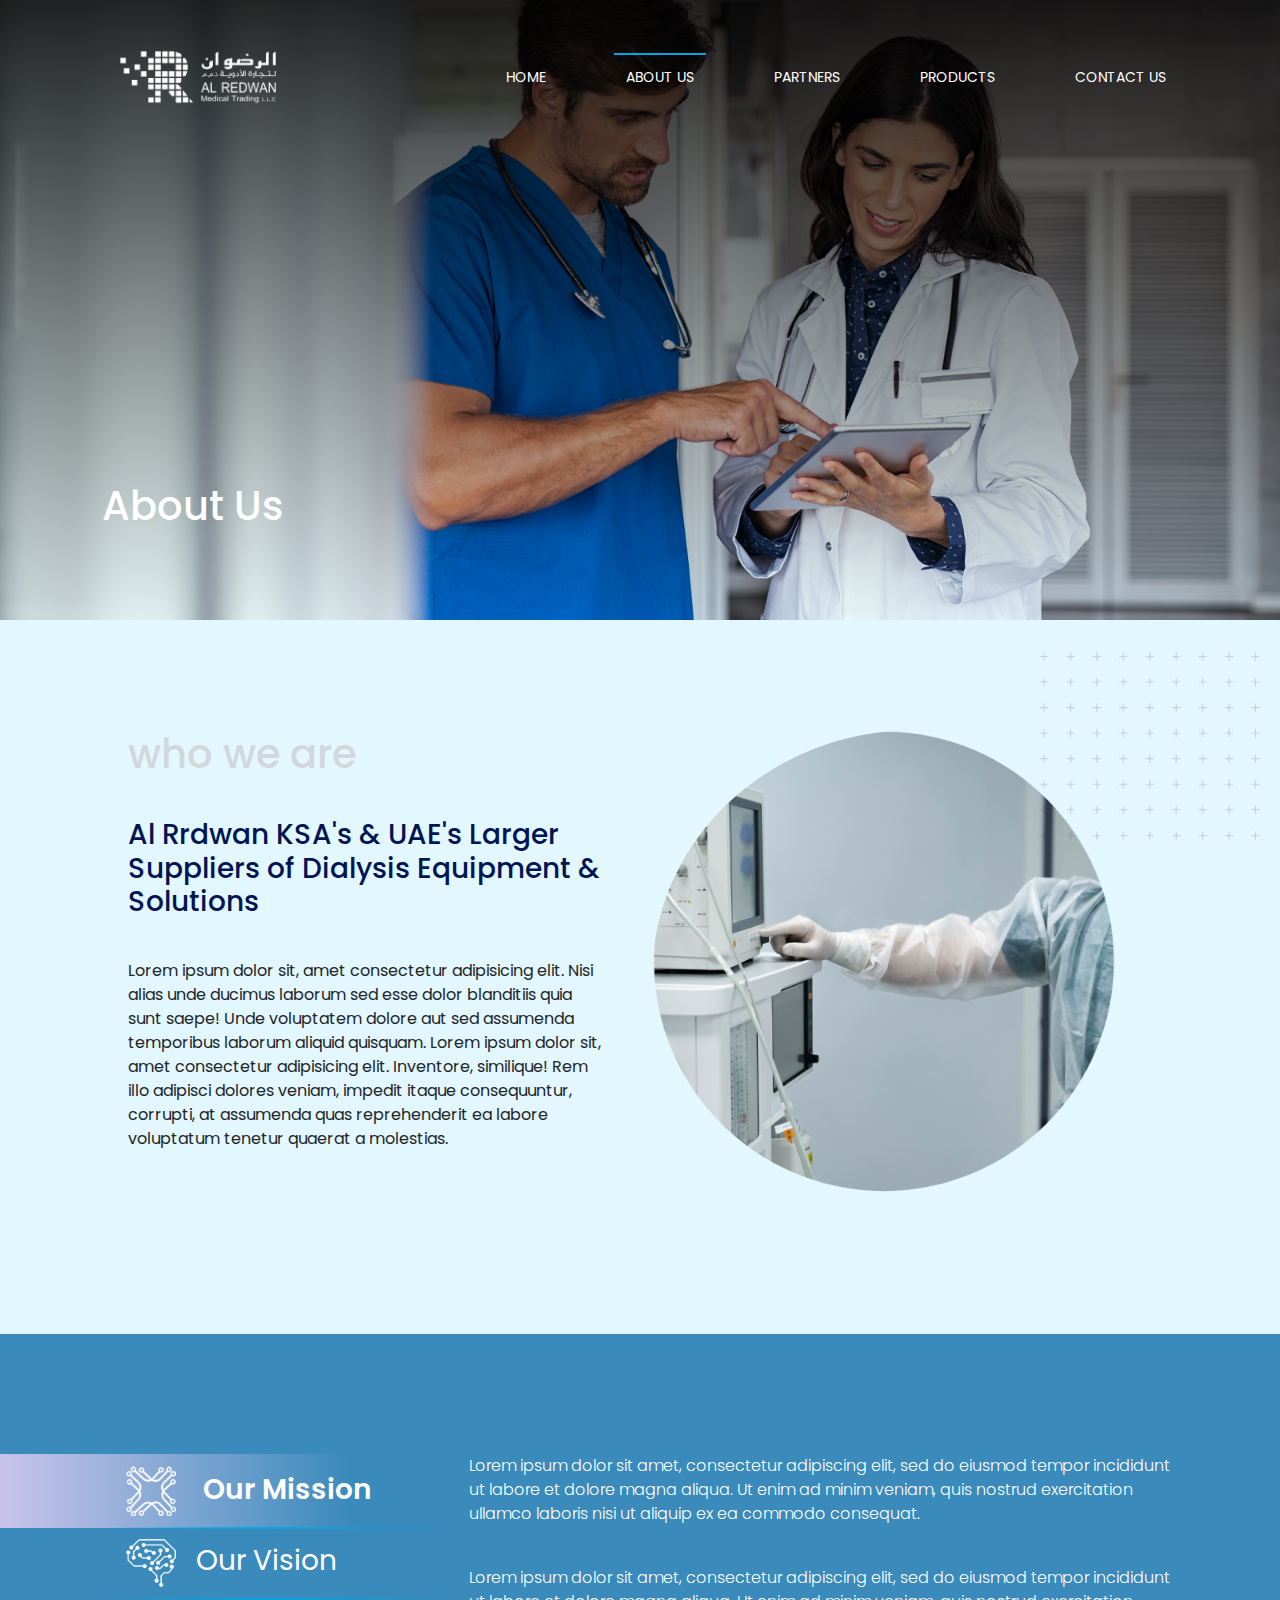
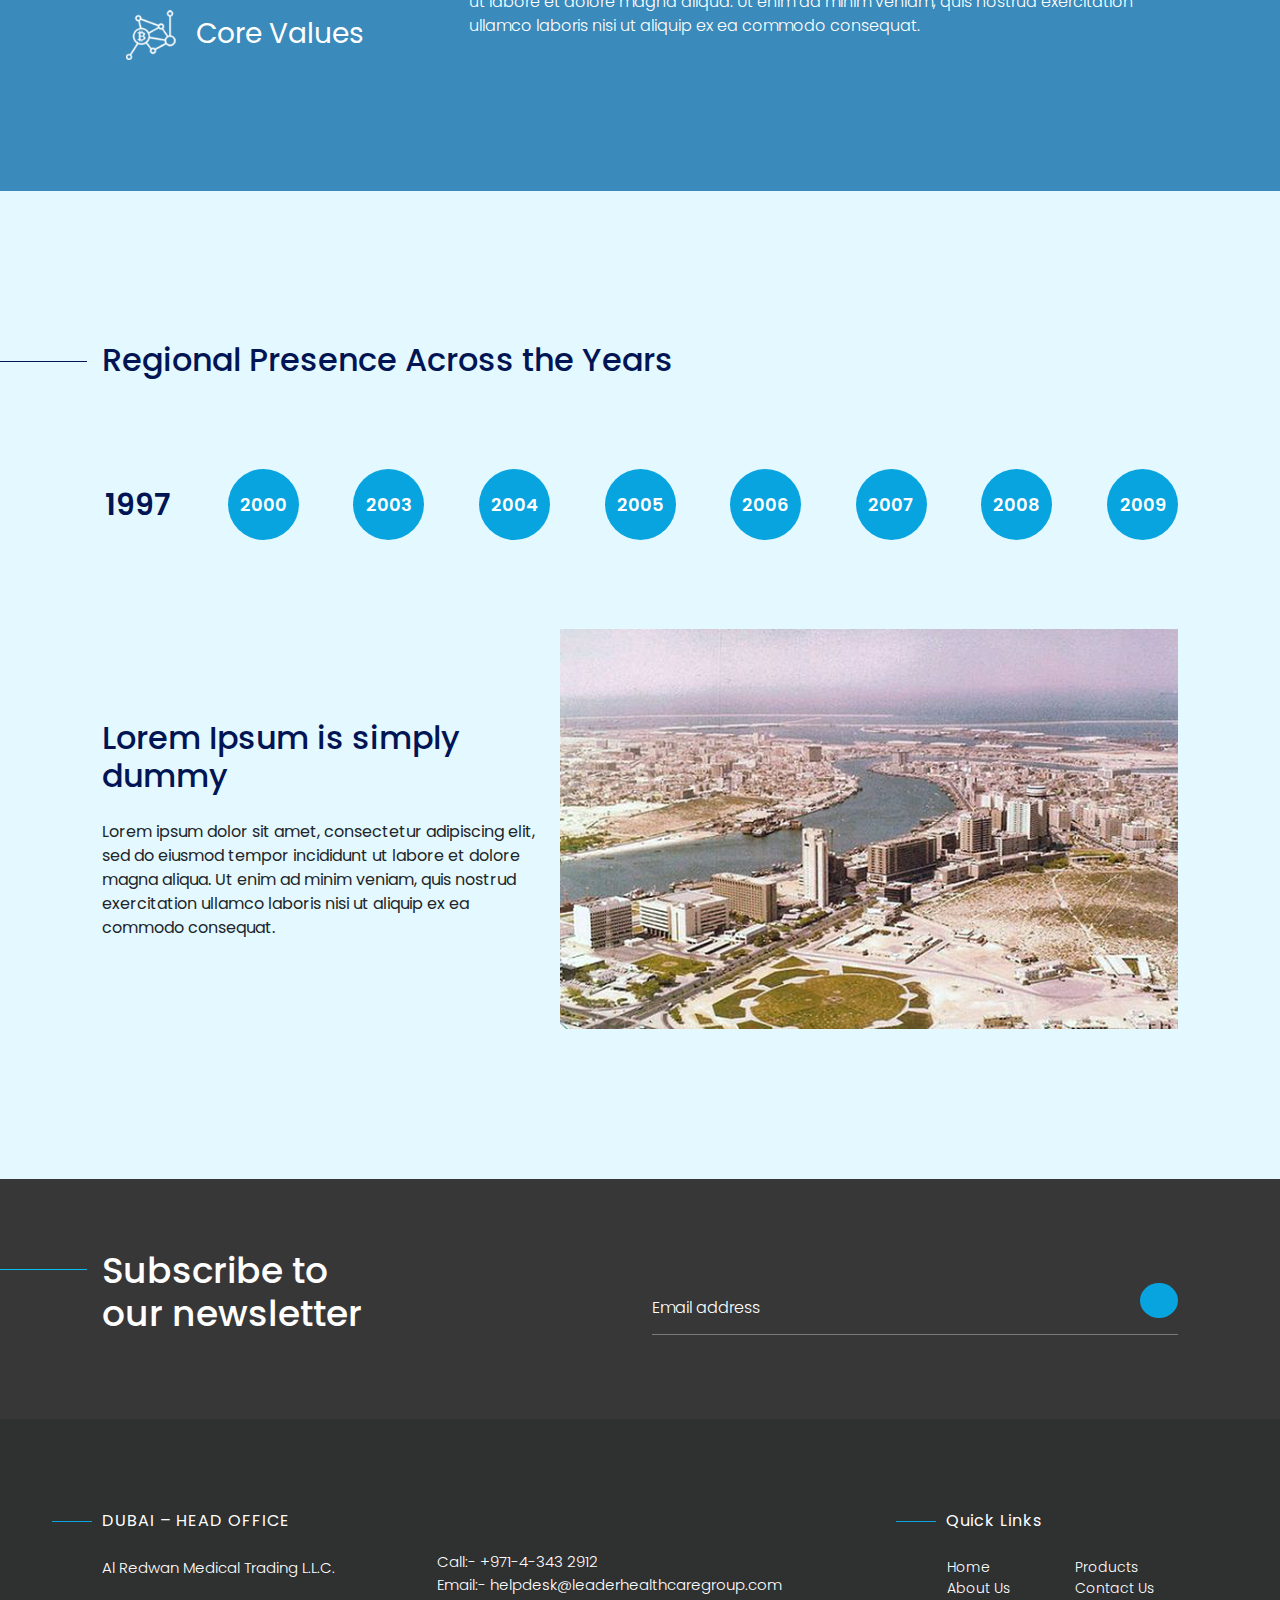
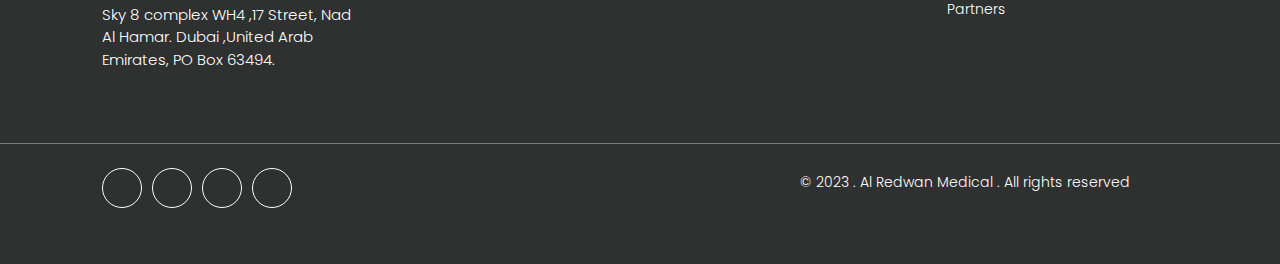
==== commit 329322e1: "contact details and footer update" ====
--- a/aboutus.html
+++ b/aboutus.html
@@ -18,7 +18,7 @@
 <body>
     <nav class="navbar navbar-expand-lg">
         <div class="container">
-            <a class="navbar-brand" href="#">
+            <a class="navbar-brand" href="index.html">
                 <img src="asset/images/original logo_White.png" alt="Logo">
             </a>
             <button class="navbar-toggler" type="button" data-bs-toggle="collapse"
@@ -50,7 +50,7 @@
             </div>
         </div>
     </nav>
-    <main class="main Partner-main" style="--Partimg:url(../images/slideimg.png)">
+    <main class="main Partner-main" style="--Partimg:url(../images/aboutmain.png)">
         <div class="container">
             <div class="partners-heading">
                 <h2 class="">About Us</h2>
@@ -472,8 +472,21 @@
         </div>
         <div class="all-rights-border"></div>
         <div class="container">
-            <div class="all-rights text-end pt-4">
-                <p>© 2023 . Al Redwan Medical . All rights reserved</p>
+            <div class="row">
+                <div class="col-md-7 footer-icon pt-4">
+                    <ul class="d-flex align-items-center text-center">
+                        <li><a href="#"><i class="fa-brands fa-instagram"></i></a></li>
+                        <li><a href="#"><i class="fa-brands fa-facebook-f"></i></a></li>
+                        <li><a href="#"><i class="fa-brands fa-twitter"></i></a></li>
+                        <li><a href="#"><i class="fa-brands fa-linkedin-in"></i></a></li>
+                    </ul>
+                   
+                </div>
+                <div class="col-md-5 ">
+                    <div class="all-rights text-end">
+                        <p>© 2023 . Al Redwan Medical . All rights reserved</p>
+                    </div>
+                </div>
             </div>
         </div>
     </section>
--- a/asset/css/style.css
+++ b/asset/css/style.css
@@ -599,7 +599,7 @@
 
 }
 .footer-icon{
-    margin: 10px;
+    /* margin: 10px; */
 }
 .footer-icon ul{
 list-style: none;
@@ -618,6 +618,16 @@
 color: #fff;
 
 }
+.all-rights-border {
+    border-top: 1px solid #7b7979;
+}
+
+.all-rights p {
+    font-size: 14px;
+    font-weight: 300;
+    padding-right: 3rem;
+    padding-top: 28px;
+}
 /* Home Mobile-version */
 @media (max-width:1196px) {
     .slider .swiper-button-prev {
@@ -739,6 +749,10 @@
     .footer-section .row {
         margin-left: 60px;
 
+    }
+    .all-rights p {
+        font-size: 12px !important;
+        padding-right: 0% !important;
     }
 }
 
@@ -786,8 +800,10 @@
         background-color: var(--theme-color);
         margin-left: -2.5rem;
     }
-}
-
+    .all-rights p {
+        text-align: start !important;
+    }
+}
 
 
 @media (max-width:480px) {
@@ -803,11 +819,7 @@
         margin: 0 60px 0 60px;
     }
 
-    .all-rights p {
-        font-size: 11px;
-        font-weight: 300;
-        padding-right: 0rem;
-    }
+    
 }
 
 /* !@Home Mobile-version */
@@ -845,15 +857,6 @@
     width: 100%;
 }
 
-.all-rights-border {
-    border-top: 1px solid #7b7979;
-}
-
-.all-rights p {
-    font-size: 14px;
-    font-weight: 300;
-    padding-right: 3rem;
-}
 
 .timelineTab {
     padding: 120px 0;
@@ -920,7 +923,7 @@
     position: absolute;
     top: 0;
     right: 0;
-    left: -6rem;
+    left: -8rem;
     height: 100%;
     background: linear-gradient(270deg, #3a8abb 20%, #d4c8ef 100%);
     z-index: -1;
@@ -934,275 +937,6 @@
 
 .timelineTab .tab-content p+p {
     margin-top: 40px;
-}
-
-.icon-image img {
-    width: 100%;
-
-}
-
-/* !@About Page */
-
-
-
-/* Partners Page */
-
-.Partner-main {
-    background-image: var(--Partimg);
-    background-size: cover;
-    height: 620px;
-}
-
-.Partner-main {
-    align-items: end;
-}
-
-.Partner-main h2 {
-    font-size: 40px;
-    margin: 90px 0px;
-}
-
-.partners-content .title::before {
-    background-color: var(--dark-color);
-}
-
-.partners-content {
-    background-color: #e3f8ff;
-    color: var(--dark-color);
-}
-
-.partners-content a {
-    border: 1px solid #e3f8ff;
-}
-
-.partners-content .partnerImage {
-    margin-top: 35px;
-}
-
-.dotimage {
-    position: relative;
-}
-
-.dotimage img {
-    position: absolute;
-    left: -19rem;
-}
-
-.partners-content1 .title::before {
-    background-color: #fff;
-}
-
-.partners-content1 .partnerImage {
-    margin-top: 35px;
-}
-
-/* !@Partners Page */
-
-
-/* Product Page */
-.productsection {
-    padding: 70px 0 120px;
-}
-
-.featured-section .products-content {
-    margin-top: 40px;
-}
-
-.dropdown a {
-    padding-right: 20px;
-}
-
-.dropdown img {
-    width: 40px;
-    height: 25px;
-    /* height: 50px; */
-    /* max-height: 100px;
-    height: 90px; */
-    /* object-fit: cover; */
-    /* margin-left: 0%; */
-    margin: 10px;
-    object-fit: contain;
-}
-
-.dropbtn {
-    border: 1px solid var(--theme-color) !important;
-}
-
-.dropdown-toggle {
-    color: var(--theme-color) !important;
-}
-
-.dropbtn span {
-    color: black;
-}
-
-.dropbtn {
-    /* padding: 0px 2px; */
-}
-.productCard1{
-    overflow: hidden;
-}
-.productCard1 .card-body .btn {
-    opacity: 0;
-    transform: translateY(10%);
-    transition: 0.3s ease;
-}
-
-/* !@Product Page */
-
-.about-section .images img:nth-child(3) {
-    position: absolute;
-    bottom: -6rem;
-    left: -3.5rem;
-    z-index: -1;
-}
-
-/* Contact Page */
-.top-image {
-    position: relative;
-    /* margin-top: -8rem; */
-    z-index: -1;
-}
-
-.top-image img {
-    max-height: 250px;
-    position: absolute;
-    right: -90px;
-    top: -95px;
-}
-
-.contact-form {
-    z-index: 44;
-}
-
-.contact-info p {
-    font-size: 14px;
-    font-weight: 300;
-}
-
-.conatct-border {
-    border-bottom: 1px solid white;
-    /* margin-right: 200px; */
-    max-width: 60%;
-}
-
-.contact-loc {
-    margin-top: 25px;
-    margin-bottom: 30px;
-}
-
-.partners-content1 i {
-    font-size: 22px;
-}
-
-.contact-loc a {
-    background-color: transparent;
-    text-decoration: none;
-    color: #fff;
-    font-size: 14px;
-
-}
-
-.contact-loc p {
-    /* width: 70%; */
-    font-size: 14px;
-}
-
-.contact-form input {
-    border-radius: 20px;
-    box-shadow: none !important;
-}
-
-.contact-form textarea {
-    box-shadow: none !important;
-}
-
-.contact-form button {
-    border-radius: 25px;
-    background-color: #fff;
-    padding: 10px 50px;
-    border: none;
-    text-transform: uppercase;
-}
-
-.contact-form button:hover {
-    background-color: var(--dark-color);
-    color: #fff;
-    transition: 0.5s;
-}
-
-.contact-form .form-control::placeholder {
-    /* color: #fff; */
-    font-size: 14px;
-    font-weight: 200;
-    padding-left: 10px;
-}
-
-.form .form-control::placeholder {
-    padding-top: 5px;
-}
-textarea{
-    resize: none;
-}
-@media (max-width:1200px) {
-    .top-image img {
-        right: -10px;
-    }
-}
-
-@media (max-width:767px) {
-    .contact-form {
-        margin-top: 20px;
-    }
-}
-
-@media (max-width:425px) {
-    .conatct-border {
-        margin-right: 0px;
-    }
-}
-
-.detail-main {
-    background-color: var(--theme-color);
-    height: 130px;
-}
-
-.detail-nav .navbar-nav .nav-link:hover,
-.detail-nav .navbar-nav .nav-link.active {
-    border-color: #fff;
-}
-
-.detail {
-    padding: 100px 0 100px;
-}
-
-.detail-head {
-    gap: 10px;
-}
-
-.detail-head h5 {
-    font-size: 15px;
-    text-transform: uppercase;
-}
-
-.detail-head i {
-    font-size: 10px;
-    color: var(--theme-color);
-}
-
-.detail-image {
-    border: 1px solid var(--theme-color);
-    text-align: center;
-    /* min-height: 500px; */
-    /* max-height: 600px; */
-    /* max-width: 400px; */
-    margin-top: 30px;
-}
-
-.detail-image img {
-    object-fit: cover;
-    width: 100%;
-    height: 500px;
 }
 
 #myTab1 {
@@ -1229,4 +963,481 @@
     background-color: transparent;
     font-size: 30px;
     color: var(--dark-color);
-}+}
+
+.icon-image img {
+    width: 100%;
+
+}
+
+/* !@About Page */
+
+
+
+/* Partners Page */
+
+.Partner-main {
+    background-image: var(--Partimg);
+    background-size: cover;
+    height: 620px;
+}
+
+.Partner-main {
+    align-items: end;
+}
+
+.Partner-main h2 {
+    font-size: 40px;
+    margin: 90px 0px;
+}
+
+.partners-content .title::before {
+    background-color: var(--dark-color);
+}
+
+.partners-content {
+    background-color: #e3f8ff;
+    color: var(--dark-color);
+}
+
+.partners-content a {
+    border: 1px solid #e3f8ff;
+}
+
+.partners-content .partnerImage {
+    margin-top: 35px;
+}
+
+.dotimage {
+    position: relative;
+}
+
+.dotimage img {
+    position: absolute;
+    left: -19rem;
+}
+
+.partners-content1 .title::before {
+    background-color: #fff;
+}
+
+.partners-content1 .partnerImage {
+    margin-top: 35px;
+}
+
+/* !@Partners Page */
+
+
+/* Product Page */
+.productsection {
+    padding: 70px 0 120px;
+}
+
+.featured-section .products-content {
+    margin-top: 40px;
+}
+
+.dropdown a {
+    padding-right: 20px;
+    padding: 10px 15px;
+}
+
+.dropdown img {
+    width: 40px;
+    height: 25px;
+    /* margin: 10px; */
+    object-fit: contain;
+}
+.dropdown-item:hover{
+  background-color: transparent;
+}
+.dropdown-menu span{
+    padding-left: 10px;
+    padding-right: 10px;
+    font-size: 16px;
+    font-weight: 300;
+}
+
+.dropdown-menu{
+  padding: 0 0px;
+}
+.dropbtn {
+    border: 1px solid var(--theme-color) !important;
+}
+
+.dropdown-toggle {
+    color: var(--theme-color) !important;
+}
+
+.dropbtn span {
+    color: black;
+    font-size: 16px;
+    font-weight: 300;
+}
+
+
+.productCard1{
+    overflow: hidden;
+}
+.productCard1 .card-body .btn {
+    opacity: 0;
+    transform: translateY(10%);
+    transition: 0.3s ease;
+}
+
+/* !@Product Page */
+
+
+
+/* Contact Page */
+.Contact-main{
+    background-image: var(--Contimg);
+    background-size: cover;
+    height: 690px;
+}
+.top-image {
+    position: relative;
+    z-index: -1;
+}
+
+.top-image img {
+    max-height: 250px;
+    position: absolute;
+    right: -90px;
+    top: -95px;
+}
+
+.contact-form {
+    z-index: 44;
+}
+.contact-info h2{
+    font-size: 36px;
+    font-weight: 500;
+    letter-spacing: -1px;
+}
+
+.contact-info p {
+    font-size: 15px;
+    font-weight: 300;
+}
+
+.conatct-border {
+    border-bottom: 1px solid white;
+    /* margin-right: 200px; */
+    max-width: 60%;
+}
+
+.contact-loc {
+    margin-top: 25px;
+    margin-bottom: 30px;
+}
+
+.partners-content1 i {
+    font-size: 22px;
+}
+.contact-loc h3{
+    font-size: 24px;
+    font-weight: bold;
+}
+.contact-loc a {
+    background-color: transparent;
+    text-decoration: none;
+    color: #fff;
+    font-size: 16px;
+    font-weight: 400;
+}
+
+.contact-loc p {
+    /* width: 70%; */
+    font-size: 16px;
+    font-weight: 400;
+}
+
+.contact-form input {
+    border-radius: 20px;
+    box-shadow: none !important;
+}
+
+.contact-form textarea {
+    box-shadow: none !important;
+}
+
+.contact-form button {
+    border-radius: 25px;
+    background-color: #fff;
+    padding: 10px 50px;
+    border: none;
+    text-transform: uppercase;
+}
+
+.contact-form button:hover {
+    background-color: var(--dark-color);
+    color: #fff;
+    transition: 0.5s;
+}
+
+.contact-form .form-control::placeholder {
+    /* color: #fff; */
+    font-size: 14px;
+    font-weight: 200;
+    padding-left: 10px;
+}
+
+.form .form-control::placeholder {
+    padding-top: 5px;
+}
+textarea{
+    resize: none;
+}
+@media (max-width:1200px) {
+    .top-image img {
+        right: -10px;
+    }
+}
+
+@media (max-width:767px) {
+    .contact-form {
+        margin-top: 20px;
+    }
+}
+
+@media (max-width:425px) {
+    .conatct-border {
+        margin-right: 0px;
+    }
+}
+
+/* !@Conatct Page */
+
+
+/* Product Details */
+.detail-main {
+    background-color: var(--theme-color);
+    height: 130px;
+}
+
+.detail-nav .navbar-nav .nav-link:hover,
+.detail-nav .navbar-nav .nav-link.active {
+    border-color: #fff;
+}
+
+.detail {
+    padding: 100px 0 100px;
+}
+
+.detail-head {
+    gap: 10px;
+}
+
+.detail-head p{
+    font-size: 16px;
+    font-weight: 500;
+    text-transform: uppercase;
+}
+
+.detail-head i {
+    font-size: 10px;
+    color: var(--theme-color);
+}
+
+.detail-image {
+    text-align: center;
+    border: 1px solid var(--theme-color);
+    max-height: 586px;
+    margin-top: 30px;
+}
+
+
+.details-content{
+    padding: 45px 0  ;
+    border-bottom: 1px solid #c7c7c7;
+}
+.details-content h2{
+    color:  var(--dark-color);
+    font-size: 39px;
+    font-weight: 500;
+}
+.details-content p{
+    margin-top: 15px;
+    font-size: 16px;
+    font-weight: 300;
+    line-height: 30px;
+}
+.details-description h2{
+    font-size: 18px;
+    font-weight: 700;
+    margin-top: 32px;
+}
+.details-description .para{
+    margin: 15px 0;
+}
+.details-description p{
+    font-size: 16px;
+    font-weight: 300;
+    line-height: 30px;
+}
+.details-buttons button{
+    border-radius: 29px;
+    padding: 0.5rem 1rem;
+    background-color: var(--theme-color);
+    text-transform: uppercase;
+    border: none;
+    font-size: 16px;
+    font-weight: 400;
+    text-align: center;
+    letter-spacing: 1px;
+    color: #fff;
+   
+}
+.details-buttons button:nth-child(2){
+    border: 1px solid var(--dark-color);
+background-color: #e3f7ff;
+margin: 4px;
+color: #000000;
+}
+.details-buttons button:nth-child(3){
+    border: 1px solid var(--dark-color);
+background-color: #e3f7ff;
+margin: 4px;
+color: #000000;
+}
+
+.details-buttons i{
+    color: #008200;
+    font-size: 16px;
+    margin-left: 10px;
+    margin-right: 10px;
+}
+
+.modal-header{
+    border: none !important;
+}
+.modal-header button{
+    box-shadow: none !important;
+}
+.btn-close{
+    opacity: 1 !important;
+  }
+  .modal-content{
+    border-radius: 2px;
+  }
+  .block{
+ width: 100%;
+  background-color: transparent;
+  margin: 10px 0;
+  color: #23336a;
+  padding: 6px 6px;
+  padding-left: 10px;
+  }
+  .block i{
+    color: var(--theme-color);
+  }
+  .details-modal h1{
+    text-transform: uppercase;
+    font-size: 30px;
+    font-weight: 400;
+    color: var(--dark-color);
+  }
+  .dropdown-menu1{
+    width: 100%;
+  }
+ .details-modal input{
+    border-radius: 0%;
+    border-color: #d3d3d3 !important;
+    box-shadow: none !important;
+    
+ }
+ .details-form .form-control::placeholder{
+    color: #23336a;
+ }
+ .details-modal textarea{
+    border-radius: 0%;
+    border-color: #d3d3d3 !important;
+    box-shadow: none !important;
+ }
+.details-modal .block{
+    border: 1px solid #d3d3d3;
+    border-color: #d3d3d3 !important;
+    
+ }
+
+ .dropdown li{
+    max-width: 50%;
+ }
+
+.details-modal .dropdown li:nth-child(1){
+border-bottom: 1px solid #d3d3d3;
+}
+.details-modal .dropdown li:nth-child(2){
+    border-bottom: 1px solid #d3d3d3;
+    }
+.detail-send button{
+    color: #fff;
+    background-color: var(--theme-color);
+    text-transform: uppercase;
+   border: none;
+   border-radius: 29px;
+   padding: 10px 55px;
+   margin-top: 15px;
+   margin-bottom: 25px;
+}
+
+
+.details-section{
+    padding: 70px 0;
+}
+.details-product{
+    background-color: #fff;
+    border-radius: 9px;
+}
+.details-text{
+    padding: 20px;
+}
+.details-text h5{
+    font-size: 16px;
+    font-weight: 500;
+    padding: 10px;
+}
+.details-text p{
+    font-size: 16px;
+    font-weight: 300;
+    line-height: 35px;
+}
+.details-product1{
+    background-color: var(--theme-color);
+
+}
+.details-text1{
+    padding: 40px;
+
+}
+.first p{
+   font-size: 16px;
+   font-weight: 300;
+   color: #fff;
+}
+.first i{
+    /* line-height: 33px; */
+    color: #ffffff;
+    font-size: 16px;
+    margin-right: 10px;
+}
+.details-related{
+    padding: 70px 0 160px 0;
+}
+.details-related .title::before {
+    content: '';
+    position: absolute;
+    top: 20px;
+    width: 180px;
+    left: -195px;
+    height: 1px;
+    background-color: #fff;
+}
+.slider1{
+    margin-top: -20rem;
+    z-index: 44;
+    position: relative;
+}
+
+
